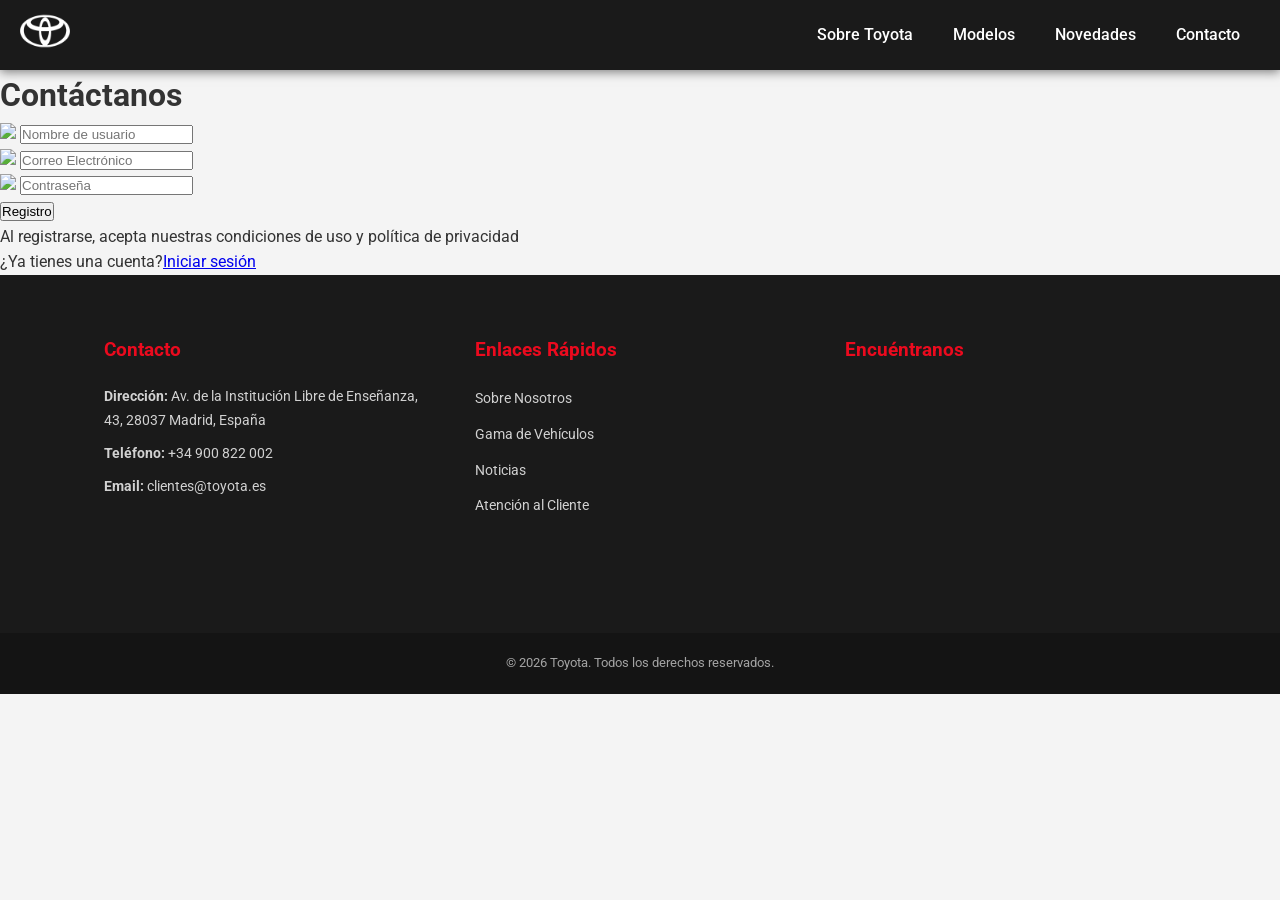
==== contacto.html @ 6515fb81 "Inicio formulario y home" ====
<!DOCTYPE html>
<html lang="es">

<head>
    <meta charset="UTF-8">
    <meta name="viewport" content="width=device-width, initial-scale=1.0">
    <link rel="shortcut icon" href="img/favicon.svg" type="image/x-icon">
    <link rel="stylesheet" href="style.css">
    <title>Toyota - Siempre Mejor</title>
</head>

<body>
    <header class="main-header">
        <div class="logo">
            <a href="index.html">
                <img src="img/toyota.png" alt="Toyota Logo">
            </a>
        </div>

        <nav class="lateral">
            <a class="menu" href="sobre-toyota.html">Sobre Toyota</a>
            <a class="menu" href="modelos.html">Modelos</a>
            <a class="menu" href="novedades.html">Novedades</a>
            <a class="menu" href="contacto.html">Contacto</a>
        </nav>
    </header>

     <form class="formulario">
        <h1>Contáctanos</h1>
        <div class="contenedor">
            <div class="input-contenedor">
                <img class="icon" src="icons/user.png">
                <input type="text" placeholder="Nombre de usuario">
            </div>
            <div class="input-contenedor">
                <img class="icon" src="icons/mail.png">
                <input type="text" placeholder="Correo Electrónico">
            </div>
            <div class="input-contenedor">
                <img class="icon" src="icons/pssword.png">
                <input type="password" placeholder="Contraseña">
            </div>
            <input type="submit" value="Registro" class="button">
            <p>Al registrarse, acepta nuestras condiciones de uso y política de privacidad</p>
            <p>¿Ya tienes una cuenta?<a class="link" href="login.html">Iniciar sesión</a></p>
        </div>
    </form>


     <!-- Footer Section -->
    <footer class="main-footer">
        <div class="footer-container">
            <div class="footer-contact">
                <h3>Contacto</h3>
                <p><strong>Dirección:</strong> Av. de la Institución Libre de Enseñanza, 43, 28037 Madrid, España</p>
                <p><strong>Teléfono:</strong> +34 900 822 002</p>
                <p><strong>Email:</strong> clientes@toyota.es</p>
            </div>
            <div class="footer-links">
                <h3>Enlaces Rápidos</h3>
                <ul>
                    <li><a href="sobre-toyota.html">Sobre Nosotros</a></li>
                    <li><a href="modelos.html">Gama de Vehículos</a></li>
                    <li><a href="novedades.html">Noticias</a></li>
                    <li><a href="contacto.html">Atención al Cliente</a></li>
                </ul>
            </div>
            <div class="footer-map">
                <h3>Encuéntranos</h3>
                <!-- Generic Google Maps iframe for demonstration -->
                <iframe
                    src="https://www.google.com/maps/embed?pb=!1m18!1m12!1m3!1d3036.568478411603!2d-3.6335193241512415!3d40.43615297143714!2m3!1f0!2f0!3f0!3m2!1i1024!2i768!4f13.1!3m3!1m2!1s0xd422f0ae2763e15%3A0x6d8f28c5a61d1e43!2sToyota%20Espa%C3%B1a!5e0!3m2!1ses!2ses!4v1714820000000!5m2!1ses!2ses"
                    width="100%" height="200" style="border:0;" allowfullscreen="" loading="lazy"
                    referrerpolicy="no-referrer-when-downgrade"></iframe>
            </div>
        </div>
        <div class="footer-bottom">
            <p>&copy; 2026 Toyota. Todos los derechos reservados.</p>
        </div>
    </footer>

</body>
---- style.css ----
:root {
    --toyota-red: #EB0A1E;
    --dark-bg: #1a1a1a;
    --light-bg: #f4f4f4;
    --text-main: #333333;
    --text-light: #ffffff;
    --font-family: "Corporativa", "Inter", "Roboto", sans-serif;
}

* {
    margin: 0px;
    padding: 0px;
    box-sizing: border-box;
}

@font-face {
    font-family: "Corporativa";
    src: url(font/Roboto-VariableFont_wdth\,wght.ttf);
}

body {
    font-family: var(--font-family);
    color: var(--text-main);
    background-color: var(--light-bg);
    line-height: 1.6;
}

/* Header & Nav */
.main-header {
    width: 100%;
    height: 70px;
    background-color: var(--dark-bg);
    display: flex;
    justify-content: space-between;
    align-items: center;
    position: sticky;
    top: 0;
    z-index: 1000;
    box-shadow: 0 2px 10px rgba(0, 0, 0, 0.5);
}

.logo {
    display: flex;
    align-items: center;
    height: 100%;
    padding: 0 20px;
}

.logo img {
    height: 50px;
    width: auto;
    transition: transform 0.3s ease;
}

.logo img:hover {
    transform: scale(1.05);
}

.lateral {
    display: flex;
    height: 100%;
    align-items: center;
    padding-right: 20px;
}

.menu {
    color: var(--text-light);
    text-decoration: none;
    padding: 0 20px;
    font-weight: 500;
    font-size: 16px;
    transition: color 0.3s ease;
}

.menu:hover {
    color: var(--toyota-red);
}

/* Hero Section */
.hero {
    display: flex;
    align-items: center;
    justify-content: space-between;
    background: #ffffff;
    color: var(--text-main);
    padding: 80px 5%;
    min-height: 60vh;
    overflow: hidden;
    width: 70%;
    /* Replicating original section layout */
}

.hero-content {
    flex: 1;
    max-width: 600px;
    z-index: 2;
}

.hero-content h1 {
    font-size: 4rem;
    margin-bottom: 20px;
    font-weight: 700;
    line-height: 1.1;
    color: var(--dark-bg);
}

.hero-content p {
    font-size: 1.2rem;
    margin-bottom: 40px;
    color: var(--text-main);
}

.btn-primary {
    display: inline-block;
    background-color: var(--toyota-red);
    color: var(--text-light);
    padding: 15px 30px;
    text-decoration: none;
    font-weight: 600;
    border-radius: 4px;
    transition: background-color 0.3s ease, transform 0.2s ease;
}

.btn-primary:hover {
    background-color: #cc0000;
    transform: translateY(-2px);
}

.aside {
    width: 30%;
    height: 80%;
    top: 45.3%;
    left: 55%;
    position: absolute;
    transform: translate(50%, -50%);
    background: linear-gradient(to right, rgba(255, 255, 255, 0.3) 0.5%, transparent 30%), url(img/fondoaside.jpeg);
    background-attachment: fixed;
    background-position: center;
    background-size: 100%;
    box-shadow: 10px 50px black inset;
}

.carretera,
.coche {
    position: relative;
    float: right;
    width: 100%;
    height: 600px;
    background-repeat: no-repeat;
    background-attachment: fixed;
}

.coche img {
    z-index: 50px;
    width: 550px;
    position: absolute;
    left: -290px;
    top: 115px;
    transform: rotateY(20deg) rotateX(5deg) rotateZ(-3deg);
}

.carretera img {
    z-index: 50px;
    width: 550px;
    position: absolute;
    left: -110px;
    top: 100px;
}

/* Corporate Info Section */
.corporate-info {
    padding: 80px 5%;
    background-color: #ffffff;
}

.container {
    max-width: 1200px;
    /* margin: 0 auto; */
    margin-right: 50px;
}

.corporate-info h2 {
    text-align: center;
    font-size: 2.5rem;
    margin-bottom: 50px;
    color: var(--dark-bg);
}

.info-grid {
    display: grid;
    grid-template-columns: repeat(auto-fit, minmax(300px, 1fr));
    gap: 30px;
}

.info-card {
    background-color: var(--light-bg);
    padding: 40px 30px;
    border-radius: 8px;
    text-align: center;
    box-shadow: 0 4px 6px rgba(0, 0, 0, 0.05);
    transition: transform 0.3s ease, box-shadow 0.3s ease;
    border-top: 4px solid transparent;
}

.info-card:hover {
    transform: translateY(-10px);
    box-shadow: 0 10px 20px rgba(0, 0, 0, 0.1);
    border-top-color: var(--toyota-red);
}

.info-card h3 {
    font-size: 1.5rem;
    margin-bottom: 15px;
    color: var(--toyota-red);
}

/* Footer */
.main-footer {
    background-color: var(--dark-bg);
    color: var(--text-light);
    padding-top: 60px;
}

.footer-container {
    max-width: 1200px;
    margin: 0 auto;
    padding: 0 5%;
    display: grid;
    grid-template-columns: repeat(auto-fit, minmax(250px, 1fr));
    gap: 40px;
    margin-bottom: 40px;
}

.footer-container h3 {
    color: var(--toyota-red);
    margin-bottom: 20px;
    font-size: 1.2rem;
}

.footer-contact p {
    margin-bottom: 10px;
    font-size: 0.9rem;
    opacity: 0.8;
}

.footer-links ul {
    list-style: none;
}

.footer-links li {
    margin-bottom: 10px;
}

.footer-links a {
    color: var(--text-light);
    text-decoration: none;
    opacity: 0.8;
    transition: opacity 0.3s ease, color 0.3s ease;
    font-size: 0.9rem;
}

.footer-links a:hover {
    opacity: 1;
    color: var(--toyota-red);
}

.footer-map iframe {
    border-radius: 4px;
}

.footer-bottom {
    background-color: #111111;
    text-align: center;
    padding: 20px;
    font-size: 0.8rem;
    opacity: 0.6;
}

/* Responsive adjustments */
@media (max-width: 768px) {
    .hero {
        flex-direction: column;
        text-align: center;
        padding-top: 40px;
    }

    .hero-content h1 {
        font-size: 2.5rem;
    }

    .hero-image {
        margin-top: 40px;
    }

    .main-header {
        flex-direction: column;
        height: auto;
        padding: 10px 0;
    }

    .lateral {
        margin-top: 10px;
        flex-wrap: wrap;
        justify-content: center;
        padding-right: 0;
    }

    .menu {
        padding: 10px;
    }
}
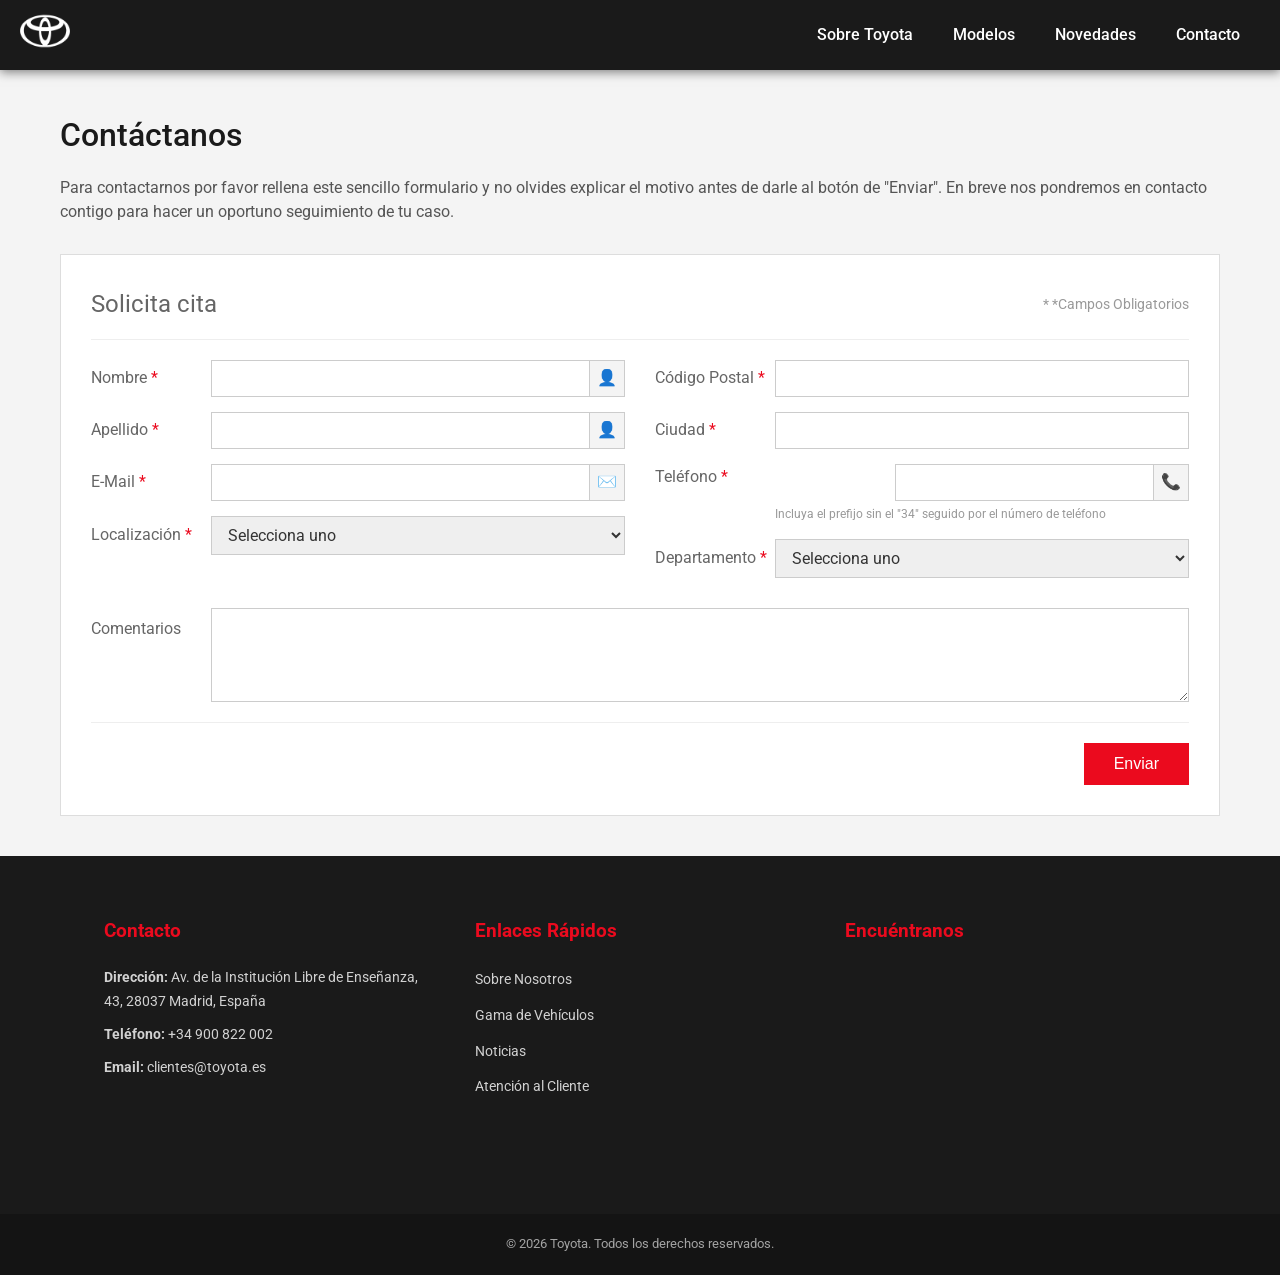
==== commit 36361593: "CSS pendiente a refactor" ====
--- a/contacto.html
+++ b/contacto.html
@@ -25,29 +25,101 @@
         </nav>
     </header>
 
-     <form class="formulario">
-        <h1>Contáctanos</h1>
-        <div class="contenedor">
-            <div class="input-contenedor">
-                <img class="icon" src="icons/user.png">
-                <input type="text" placeholder="Nombre de usuario">
+    <div class="contact-page-wrapper">
+        <div class="contact-page-header">
+            <h1>Contáctanos</h1>
+            <p>Para contactarnos por favor rellena este sencillo formulario y no olvides explicar el motivo antes de
+                darle al botón de "Enviar". En breve nos pondremos en contacto contigo para hacer un oportuno
+                seguimiento de tu caso.</p>
+        </div>
+
+        <form class="contact-form-box">
+            <div class="form-box-header">
+                <h2>Solicita cita</h2>
+                <span class="required-text">* *Campos Obligatorios</span>
             </div>
-            <div class="input-contenedor">
-                <img class="icon" src="icons/mail.png">
-                <input type="text" placeholder="Correo Electrónico">
+
+            <div class="form-box-body">
+                <div class="form-column">
+                    <div class="form-group-row">
+                        <label>Nombre <span>*</span></label>
+                        <div class="input-wrapper">
+                            <input type="text" required>
+                            <span class="input-icon">👤</span>
+                        </div>
+                    </div>
+                    <div class="form-group-row">
+                        <label>Apellido <span>*</span></label>
+                        <div class="input-wrapper">
+                            <input type="text" required>
+                            <span class="input-icon">👤</span>
+                        </div>
+                    </div>
+                    <div class="form-group-row">
+                        <label>E-Mail <span>*</span></label>
+                        <div class="input-wrapper">
+                            <input type="email" required>
+                            <span class="input-icon">✉️</span>
+                        </div>
+                    </div>
+                    <div class="form-group-row">
+                        <label>Localización <span>*</span></label>
+                        <div class="input-wrapper">
+                            <select required>
+                                <option value="" disabled selected>Selecciona uno</option>
+                            </select>
+                        </div>
+                    </div>
+                </div>
+
+                <div class="form-column">
+                    <div class="form-group-row">
+                        <label>Código Postal <span>*</span></label>
+                        <div class="input-wrapper">
+                            <input type="text" required>
+                        </div>
+                    </div>
+                    <div class="form-group-row">
+                        <label>Ciudad <span>*</span></label>
+                        <div class="input-wrapper">
+                            <input type="text" required>
+                        </div>
+                    </div>
+                    <div class="form-group-row phone-row">
+                        <label>Teléfono <span>*</span></label>
+                        <div class="input-wrapper">
+                            <input type="tel" required>
+                            <span class="input-icon">📞</span>
+                        </div>
+                        <small class="phone-hint">Incluya el prefijo sin el "34" seguido por el número de
+                            teléfono</small>
+                    </div>
+                    <div class="form-group-row">
+                        <label>Departamento <span>*</span></label>
+                        <div class="input-wrapper">
+                            <select required>
+                                <option value="" disabled selected>Selecciona uno</option>
+                            </select>
+                        </div>
+                    </div>
+                </div>
+
+                <div class="form-group-row full-width-row">
+                    <label>Comentarios</label>
+                    <div class="input-wrapper">
+                        <textarea rows="4"></textarea>
+                    </div>
+                </div>
             </div>
-            <div class="input-contenedor">
-                <img class="icon" src="icons/pssword.png">
-                <input type="password" placeholder="Contraseña">
+
+            <div class="form-box-footer">
+                <button type="submit" class="btn-submit">Enviar</button>
             </div>
-            <input type="submit" value="Registro" class="button">
-            <p>Al registrarse, acepta nuestras condiciones de uso y política de privacidad</p>
-            <p>¿Ya tienes una cuenta?<a class="link" href="login.html">Iniciar sesión</a></p>
-        </div>
-    </form>
+        </form>
+    </div>
 
 
-     <!-- Footer Section -->
+    <!-- Footer Section -->
     <footer class="main-footer">
         <div class="footer-container">
             <div class="footer-contact">
--- a/style.css
+++ b/style.css
@@ -137,7 +137,6 @@
     background-attachment: fixed;
     background-position: center;
     background-size: 100%;
-    box-shadow: 10px 50px black inset;
 }
 
 .carretera,
@@ -308,4 +307,207 @@
     .menu {
         padding: 10px;
     }
+}
+
+/* Contact Page Form */
+.contact-page-wrapper {
+    max-width: 1200px;
+    margin: 40px auto;
+    padding: 0 20px;
+}
+
+.contact-page-header {
+    margin-bottom: 30px;
+}
+
+.contact-page-header h1 {
+    font-size: 2rem;
+    color: var(--dark-bg);
+    margin-bottom: 15px;
+    font-weight: 500;
+}
+
+.contact-page-header p {
+    color: #555;
+    font-size: 1rem;
+    line-height: 1.5;
+}
+
+.contact-form-box {
+    background: #fff;
+    border: 1px solid #ddd;
+    padding: 30px;
+}
+
+.form-box-header {
+    display: flex;
+    justify-content: space-between;
+    align-items: center;
+    border-bottom: 1px solid #eee;
+    padding-bottom: 15px;
+    margin-bottom: 20px;
+}
+
+.form-box-header h2 {
+    font-size: 1.5rem;
+    font-weight: 400;
+    color: #666;
+}
+
+.required-text {
+    color: #999;
+    font-size: 0.9rem;
+}
+
+.form-box-body {
+    display: flex;
+    flex-wrap: wrap;
+    gap: 30px;
+    margin-bottom: 20px;
+}
+
+.form-column {
+    flex: 1;
+    min-width: 300px;
+    display: flex;
+    flex-direction: column;
+    gap: 15px;
+}
+
+.form-group-row {
+    display: flex;
+    align-items: center;
+}
+
+.form-group-row label {
+    flex: 0 0 120px;
+    font-size: 1rem;
+    color: #666;
+}
+
+.form-group-row label span {
+    color: var(--toyota-red);
+}
+
+.input-wrapper {
+    flex: 1;
+    position: relative;
+    display: flex;
+    align-items: center;
+}
+
+.input-wrapper input,
+.input-wrapper select,
+.input-wrapper textarea {
+    width: 100%;
+    padding: 8px 12px;
+    border: 1px solid #ccc;
+    outline: none;
+    font-size: 1rem;
+    font-family: inherit;
+    color: #333;
+    transition: border-color 0.3s;
+}
+
+.input-wrapper input:focus,
+.input-wrapper select:focus,
+.input-wrapper textarea:focus {
+    border-color: var(--toyota-red);
+}
+
+.input-icon {
+    position: absolute;
+    right: 1px;
+    top: 1px;
+    bottom: 1px;
+    width: 35px;
+    background: #f4f4f4;
+    border-left: 1px solid #ccc;
+    display: flex;
+    align-items: center;
+    justify-content: center;
+    color: #888;
+}
+
+.input-wrapper input[type="text"],
+.input-wrapper input[type="email"],
+.input-wrapper input[type="tel"] {
+    padding-right: 40px; /* Make room for icon if it exists */
+}
+
+/* Remove padding if no icon (CSS trick: we added icon explicitly, so no general rule needed, but for simplicity we rely on the specific classes where we added icons) */
+.form-column:nth-child(2) .form-group-row:not(.phone-row) .input-wrapper input {
+    padding-right: 12px; /* overwrite for the ones without icons */
+}
+
+.phone-row {
+    flex-direction: column;
+    align-items: flex-start;
+}
+
+.phone-row .input-wrapper {
+    width: 100%;
+}
+
+.phone-row label {
+    margin-bottom: 5px;
+}
+
+.phone-row .input-wrapper {
+    display: flex;
+    margin-left: 120px;
+    width: calc(100% - 120px);
+}
+
+/* Special fix to align label properly on the left and input on the right for phone */
+.phone-row {
+    flex-direction: row;
+    flex-wrap: wrap;
+}
+.phone-hint {
+    margin-left: 120px;
+    width: calc(100% - 120px);
+    font-size: 0.75rem;
+    color: #999;
+    margin-top: 4px;
+}
+
+.full-width-row {
+    width: 100%;
+    align-items: flex-start;
+}
+
+.full-width-row label {
+    margin-top: 8px;
+}
+
+.full-width-row .input-wrapper {
+    width: 100%;
+}
+
+.full-width-row textarea {
+    resize: vertical;
+    min-height: 80px;
+}
+
+.form-box-footer {
+    display: flex;
+    justify-content: flex-end;
+    margin-top: 20px;
+    padding-top: 20px;
+    border-top: 1px solid #eee;
+}
+
+.btn-submit {
+    background-color: var(--toyota-red);
+    color: #fff;
+    border: none;
+    padding: 12px 30px;
+    font-size: 1rem;
+    cursor: pointer;
+    transition: background-color 0.3s;
+}
+
+.btn-submit:hover {
+    background-color: #cc0000;
 }
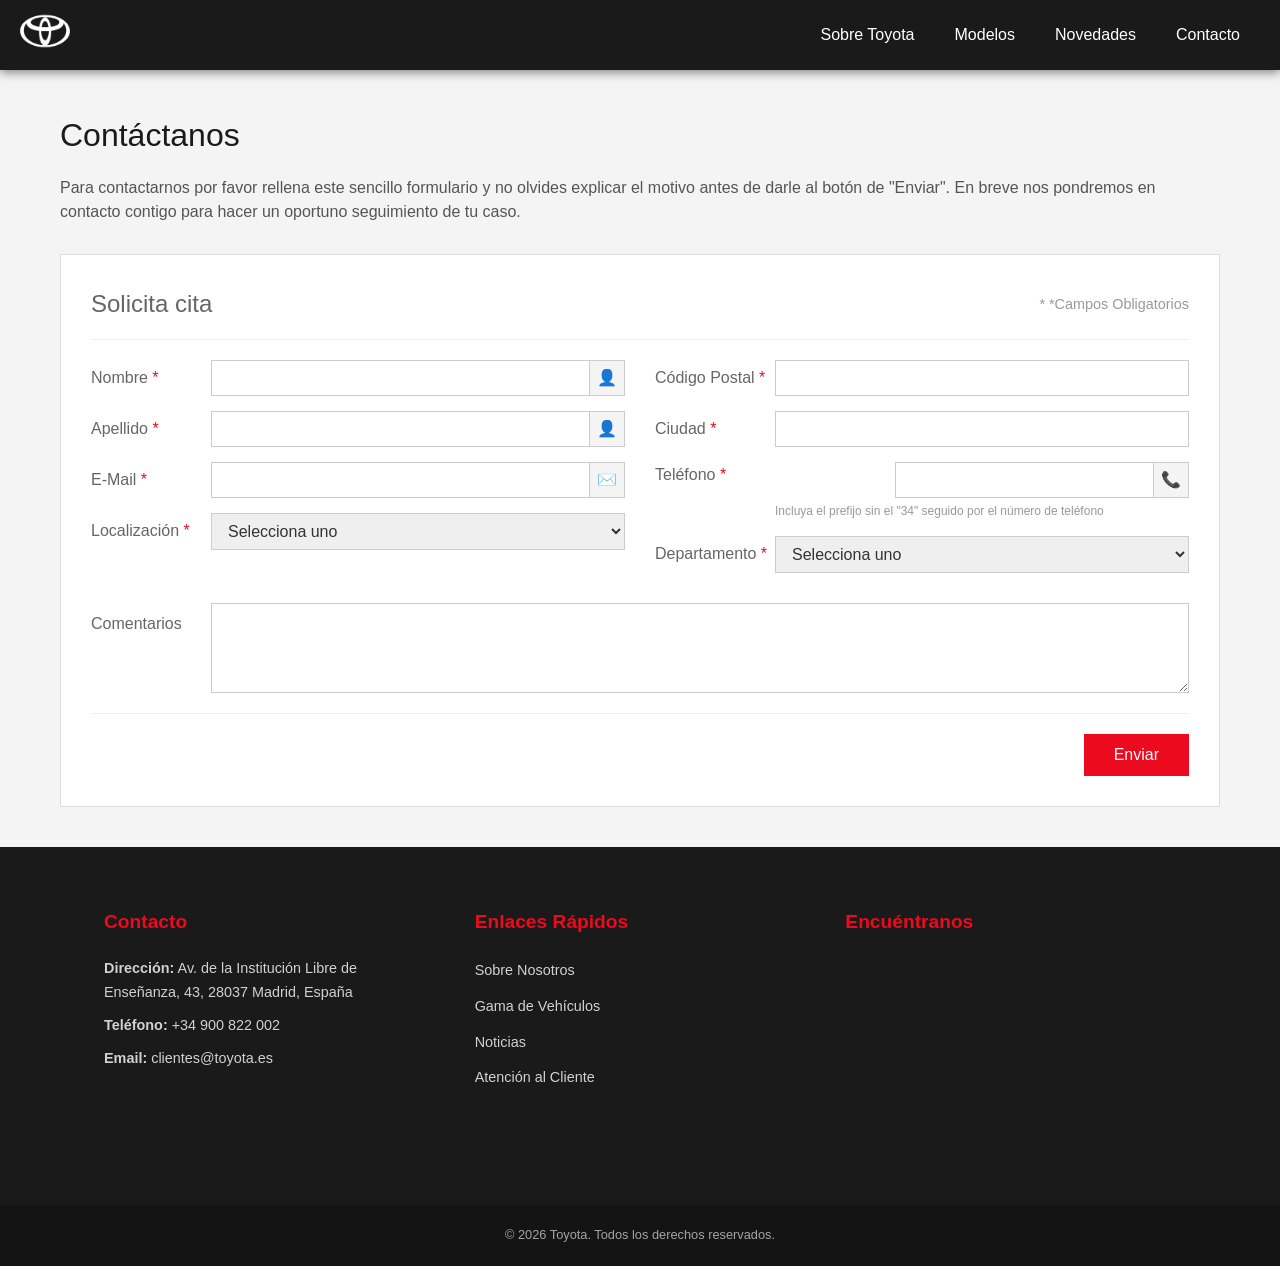
==== commit c9c81abd: "pendiente a cambios" ====
--- a/contacto.html
+++ b/contacto.html
@@ -5,7 +5,7 @@
     <meta charset="UTF-8">
     <meta name="viewport" content="width=device-width, initial-scale=1.0">
     <link rel="shortcut icon" href="img/favicon.svg" type="image/x-icon">
-    <link rel="stylesheet" href="style.css">
+    <link rel="stylesheet" href="estilos/formulario_style.css">
     <title>Toyota - Siempre Mejor</title>
 </head>
 
@@ -18,53 +18,53 @@
         </div>
 
         <nav class="lateral">
-            <a class="menu" href="sobre-toyota.html">Sobre Toyota</a>
+            <a class="menu" href="toyota.html">Sobre Toyota</a>
             <a class="menu" href="modelos.html">Modelos</a>
             <a class="menu" href="novedades.html">Novedades</a>
             <a class="menu" href="contacto.html">Contacto</a>
         </nav>
     </header>
 
-    <div class="contact-page-wrapper">
-        <div class="contact-page-header">
+    <div class="envoltura-pagina-contacto">
+        <div class="header-pagina-contacto">
             <h1>Contáctanos</h1>
             <p>Para contactarnos por favor rellena este sencillo formulario y no olvides explicar el motivo antes de
                 darle al botón de "Enviar". En breve nos pondremos en contacto contigo para hacer un oportuno
                 seguimiento de tu caso.</p>
         </div>
 
-        <form class="contact-form-box">
-            <div class="form-box-header">
+        <form class="caja-formulario-contacto">
+            <div class="header-caja-formulario">
                 <h2>Solicita cita</h2>
-                <span class="required-text">* *Campos Obligatorios</span>
+                <span class="texto-requerido">* *Campos Obligatorios</span>
             </div>
 
-            <div class="form-box-body">
-                <div class="form-column">
-                    <div class="form-group-row">
+            <div class="cuerpo-caja-formulario">
+                <div class="columna-formulario">
+                    <div class="fila-grupo-formulario">
                         <label>Nombre <span>*</span></label>
-                        <div class="input-wrapper">
+                        <div class="envoltura-entrada">
                             <input type="text" required>
-                            <span class="input-icon">👤</span>
+                            <span class="icono-entrada">👤</span>
                         </div>
                     </div>
-                    <div class="form-group-row">
+                    <div class="fila-grupo-formulario">
                         <label>Apellido <span>*</span></label>
-                        <div class="input-wrapper">
+                        <div class="envoltura-entrada">
                             <input type="text" required>
-                            <span class="input-icon">👤</span>
+                            <span class="icono-entrada">👤</span>
                         </div>
                     </div>
-                    <div class="form-group-row">
+                    <div class="fila-grupo-formulario">
                         <label>E-Mail <span>*</span></label>
-                        <div class="input-wrapper">
+                        <div class="envoltura-entrada">
                             <input type="email" required>
-                            <span class="input-icon">✉️</span>
+                            <span class="icono-entrada">✉️</span>
                         </div>
                     </div>
-                    <div class="form-group-row">
+                    <div class="fila-grupo-formulario">
                         <label>Localización <span>*</span></label>
-                        <div class="input-wrapper">
+                        <div class="envoltura-entrada">
                             <select required>
                                 <option value="" disabled selected>Selecciona uno</option>
                             </select>
@@ -72,31 +72,31 @@
                     </div>
                 </div>
 
-                <div class="form-column">
-                    <div class="form-group-row">
+                <div class="columna-formulario">
+                    <div class="fila-grupo-formulario">
                         <label>Código Postal <span>*</span></label>
-                        <div class="input-wrapper">
+                        <div class="envoltura-entrada">
                             <input type="text" required>
                         </div>
                     </div>
-                    <div class="form-group-row">
+                    <div class="fila-grupo-formulario">
                         <label>Ciudad <span>*</span></label>
-                        <div class="input-wrapper">
+                        <div class="envoltura-entrada">
                             <input type="text" required>
                         </div>
                     </div>
-                    <div class="form-group-row phone-row">
+                    <div class="fila-grupo-formulario fila-telefono">
                         <label>Teléfono <span>*</span></label>
-                        <div class="input-wrapper">
+                        <div class="envoltura-entrada">
                             <input type="tel" required>
-                            <span class="input-icon">📞</span>
+                            <span class="icono-entrada">📞</span>
                         </div>
-                        <small class="phone-hint">Incluya el prefijo sin el "34" seguido por el número de
+                        <small class="pista-telefono">Incluya el prefijo sin el "34" seguido por el número de
                             teléfono</small>
                     </div>
-                    <div class="form-group-row">
+                    <div class="fila-grupo-formulario">
                         <label>Departamento <span>*</span></label>
-                        <div class="input-wrapper">
+                        <div class="envoltura-entrada">
                             <select required>
                                 <option value="" disabled selected>Selecciona uno</option>
                             </select>
@@ -104,16 +104,16 @@
                     </div>
                 </div>
 
-                <div class="form-group-row full-width-row">
+                <div class="fila-grupo-formulario fila-ancho-completo">
                     <label>Comentarios</label>
-                    <div class="input-wrapper">
+                    <div class="envoltura-entrada">
                         <textarea rows="4"></textarea>
                     </div>
                 </div>
             </div>
 
-            <div class="form-box-footer">
-                <button type="submit" class="btn-submit">Enviar</button>
+            <div class="footer-caja-formulario">
+                <button type="submit" class="btn-enviar">Enviar</button>
             </div>
         </form>
     </div>
@@ -121,7 +121,7 @@
 
     <!-- Footer Section -->
     <footer class="main-footer">
-        <div class="footer-container">
+        <div class="footer-contenedor">
             <div class="footer-contact">
                 <h3>Contacto</h3>
                 <p><strong>Dirección:</strong> Av. de la Institución Libre de Enseñanza, 43, 28037 Madrid, España</p>
@@ -131,7 +131,7 @@
             <div class="footer-links">
                 <h3>Enlaces Rápidos</h3>
                 <ul>
-                    <li><a href="sobre-toyota.html">Sobre Nosotros</a></li>
+                    <li><a href="toyota.html">Sobre Nosotros</a></li>
                     <li><a href="modelos.html">Gama de Vehículos</a></li>
                     <li><a href="novedades.html">Noticias</a></li>
                     <li><a href="contacto.html">Atención al Cliente</a></li>
--- a/estilos/formulario_style.css
+++ b/estilos/formulario_style.css
@@ -0,0 +1,333 @@
+* {
+    margin: 0px;
+    padding: 0px;
+    box-sizing: border-box;
+}
+
+@font-face {
+    font-family: "Corporativa";
+    src: url(font/Roboto-VariableFont_wdth\,wght.ttf);
+}
+
+body {
+    font-family: "Corporativa", "Inter", "Roboto", sans-serif;
+    color: #333333;
+    background-color: #f4f4f4;
+    line-height: 1.6;
+}
+
+/* Header & Nav */
+.main-header {
+    width: 100%;
+    height: 70px;
+    background-color: #1a1a1a;
+    display: flex;
+    justify-content: space-between;
+    align-items: center;
+    position: sticky;
+    top: 0;
+    z-index: 1000;
+    box-shadow: 0 2px 10px rgba(0, 0, 0, 0.5);
+}
+
+.logo {
+    display: flex;
+    align-items: center;
+    height: 100%;
+    padding: 0 20px;
+}
+
+.logo img {
+    height: 50px;
+    width: auto;
+    transition: transform 0.3s ease;
+}
+
+.logo img:hover {
+    transform: scale(1.05);
+}
+
+.lateral {
+    display: flex;
+    height: 100%;
+    align-items: center;
+    padding-right: 20px;
+}
+
+.menu {
+    color: #ffffff;
+    text-decoration: none;
+    padding: 0 20px;
+    font-weight: 500;
+    font-size: 16px;
+    transition: color 0.3s ease;
+}
+
+.menu:hover {
+    color: #EB0A1E;
+}
+
+/* Formulario Página de Contacto */
+.envoltura-pagina-contacto {
+    max-width: 1200px;
+    margin: 40px auto;
+    padding: 0 20px;
+}
+
+.header-pagina-contacto {
+    margin-bottom: 30px;
+}
+
+.header-pagina-contacto h1 {
+    font-size: 2rem;
+    color: #1a1a1a;
+    margin-bottom: 15px;
+    font-weight: 500;
+}
+
+.header-pagina-contacto p {
+    color: #555;
+    font-size: 1rem;
+    line-height: 1.5;
+}
+
+.caja-formulario-contacto {
+    background: #fff;
+    border: 1px solid #ddd;
+    padding: 30px;
+}
+
+.header-caja-formulario {
+    display: flex;
+    justify-content: space-between;
+    align-items: center;
+    border-bottom: 1px solid #eee;
+    padding-bottom: 15px;
+    margin-bottom: 20px;
+}
+
+.header-caja-formulario h2 {
+    font-size: 1.5rem;
+    font-weight: 400;
+    color: #666;
+}
+
+.texto-requerido {
+    color: #999;
+    font-size: 0.9rem;
+}
+
+.cuerpo-caja-formulario {
+    display: flex;
+    flex-wrap: wrap;
+    gap: 30px;
+    margin-bottom: 20px;
+}
+
+.columna-formulario {
+    flex: 1;
+    min-width: 300px;
+    display: flex;
+    flex-direction: column;
+    gap: 15px;
+}
+
+.fila-grupo-formulario {
+    display: flex;
+    align-items: center;
+}
+
+.fila-grupo-formulario label {
+    flex: 0 0 120px;
+    font-size: 1rem;
+    color: #666;
+}
+
+.fila-grupo-formulario label span {
+    color: #EB0A1E;
+}
+
+.envoltura-entrada {
+    flex: 1;
+    position: relative;
+    display: flex;
+    align-items: center;
+}
+
+.envoltura-entrada input,
+.envoltura-entrada select,
+.envoltura-entrada textarea {
+    width: 100%;
+    padding: 8px 12px;
+    border: 1px solid #ccc;
+    outline: none;
+    font-size: 1rem;
+    font-family: inherit;
+    color: #333;
+    transition: border-color 0.3s;
+}
+
+.envoltura-entrada input:focus,
+.envoltura-entrada select:focus,
+.envoltura-entrada textarea:focus {
+    border-color: #EB0A1E;
+}
+
+.icono-entrada {
+    position: absolute;
+    right: 1px;
+    top: 1px;
+    bottom: 1px;
+    width: 35px;
+    background: #f4f4f4;
+    border-left: 1px solid #ccc;
+    display: flex;
+    align-items: center;
+    justify-content: center;
+    color: #888;
+}
+
+.envoltura-entrada input[type="text"],
+.envoltura-entrada input[type="email"],
+.envoltura-entrada input[type="tel"] {
+    padding-right: 40px; /* Make room for icon if it exists */
+}
+
+/* Remove padding if no icon (CSS trick: we added icon explicitly, so no general rule needed, but for simplicity we rely on the specific classes where we added icons) */
+.columna-formulario:nth-child(2) .fila-grupo-formulario:not(.fila-telefono) .envoltura-entrada input {
+    padding-right: 12px; /* overwrite for the ones without icons */
+}
+
+.fila-telefono {
+    flex-direction: column;
+    align-items: flex-start;
+}
+
+.fila-telefono .envoltura-entrada {
+    width: 100%;
+}
+
+.fila-telefono label {
+    margin-bottom: 5px;
+}
+
+.fila-telefono .envoltura-entrada {
+    display: flex;
+    margin-left: 120px;
+    width: calc(100% - 120px);
+}
+
+/* Special fix to align label properly on the left and input on the right for phone */
+.fila-telefono {
+    flex-direction: row;
+    flex-wrap: wrap;
+}
+.pista-telefono {
+    margin-left: 120px;
+    width: calc(100% - 120px);
+    font-size: 0.75rem;
+    color: #999;
+    margin-top: 4px;
+}
+
+.fila-ancho-completo {
+    width: 100%;
+    align-items: flex-start;
+}
+
+.fila-ancho-completo label {
+    margin-top: 8px;
+}
+
+.fila-ancho-completo .envoltura-entrada {
+    width: 100%;
+}
+
+.fila-ancho-completo textarea {
+    resize: vertical;
+    min-height: 80px;
+}
+
+.footer-caja-formulario {
+    display: flex;
+    justify-content: flex-end;
+    margin-top: 20px;
+    padding-top: 20px;
+    border-top: 1px solid #eee;
+}
+
+.btn-enviar {
+    background-color: #EB0A1E;
+    color: #fff;
+    border: none;
+    padding: 12px 30px;
+    font-size: 1rem;
+    cursor: pointer;
+    transition: background-color 0.3s;
+}
+
+.btn-enviar:hover {
+    background-color: #cc0000;
+}
+
+/* Footer */
+.main-footer {
+    background-color: #1a1a1a;
+    color: #ffffff;
+    padding-top: 60px;
+}
+
+.footer-contenedor {
+    max-width: 1200px;
+    margin: 0 auto;
+    padding: 0 5%;
+    display: grid;
+    grid-template-columns: repeat(auto-fit, minmax(250px, 1fr));
+    gap: 40px;
+    margin-bottom: 40px;
+}
+
+.footer-contenedor h3 {
+    color: #EB0A1E;
+    margin-bottom: 20px;
+    font-size: 1.2rem;
+}
+
+.footer-contact p {
+    margin-bottom: 10px;
+    font-size: 0.9rem;
+    opacity: 0.8;
+}
+
+.footer-links ul {
+    list-style: none;
+}
+
+.footer-links li {
+    margin-bottom: 10px;
+}
+
+.footer-links a {
+    color: #ffffff;
+    text-decoration: none;
+    opacity: 0.8;
+    transition: opacity 0.3s ease, color 0.3s ease;
+    font-size: 0.9rem;
+}
+
+.footer-links a:hover {
+    opacity: 1;
+    color: #EB0A1E;
+}
+
+.footer-map iframe {
+    border-radius: 4px;
+}
+
+.footer-bottom {
+    background-color: #111111;
+    text-align: center;
+    padding: 20px;
+    font-size: 0.8rem;
+    opacity: 0.6;
+}
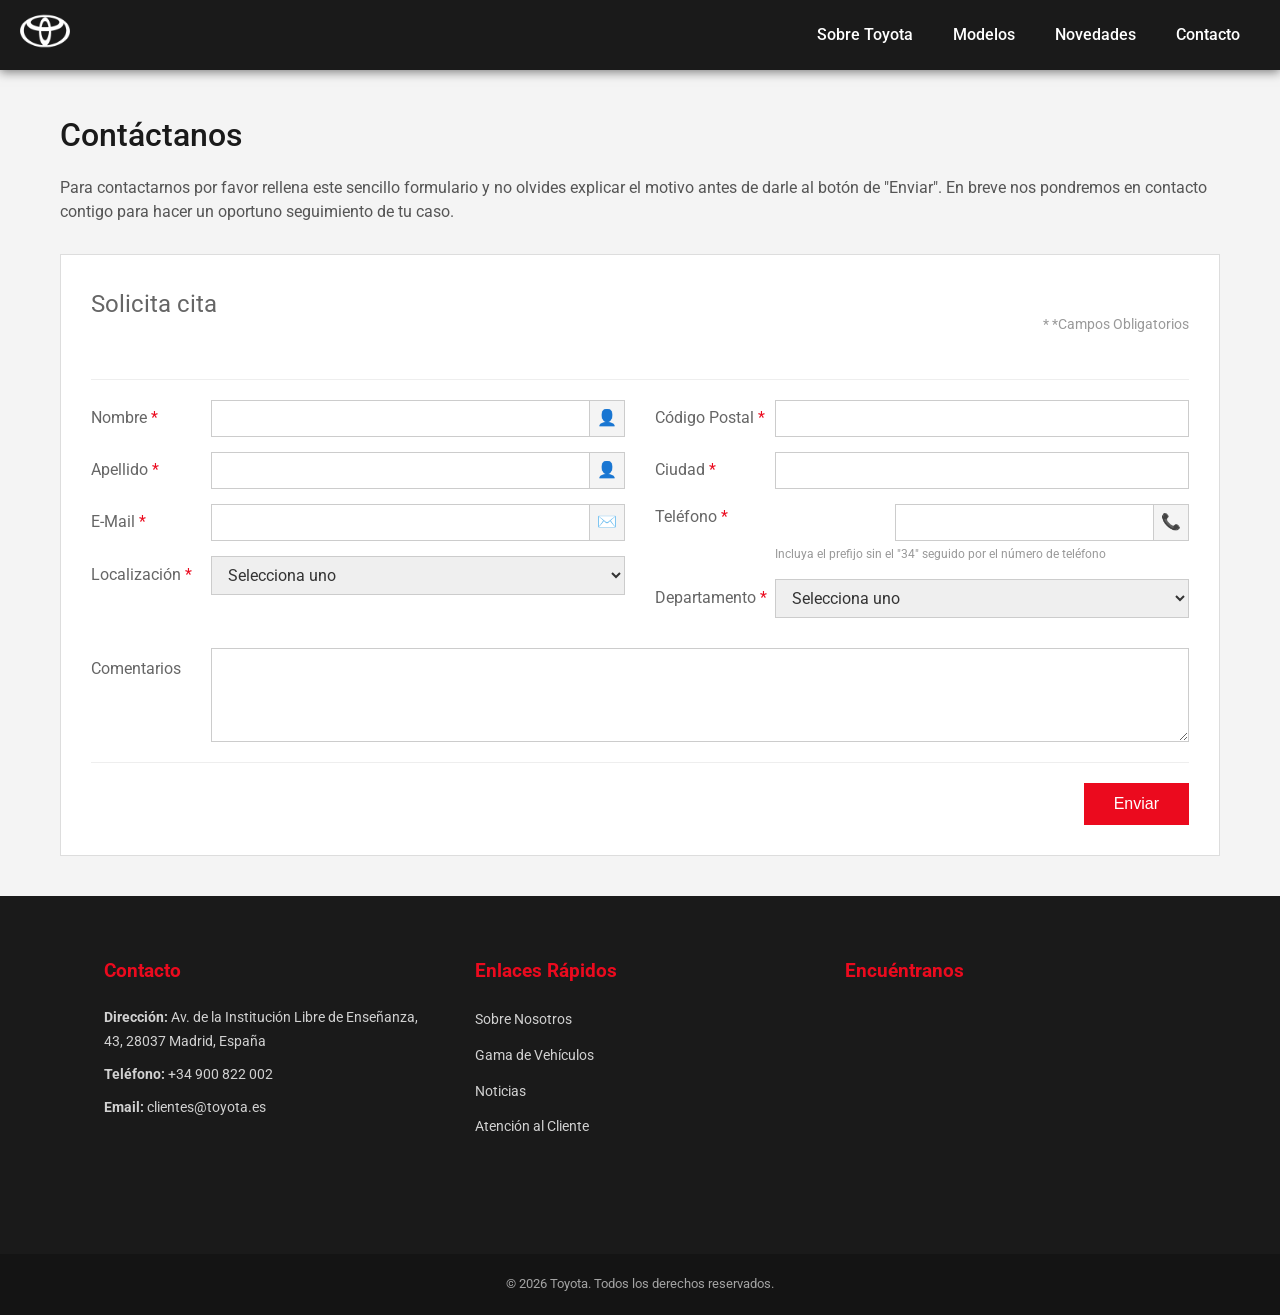
==== commit 448c9f24: "deploy de prueba" ====
--- a/contacto.html
+++ b/contacto.html
@@ -5,6 +5,7 @@
     <meta charset="UTF-8">
     <meta name="viewport" content="width=device-width, initial-scale=1.0">
     <link rel="shortcut icon" href="img/favicon.svg" type="image/x-icon">
+    <link rel="stylesheet" href="style.css">
     <link rel="stylesheet" href="estilos/formulario_style.css">
     <title>Toyota - Siempre Mejor</title>
 </head>
@@ -18,10 +19,34 @@
         </div>
 
         <nav class="lateral">
-            <a class="menu" href="toyota.html">Sobre Toyota</a>
-            <a class="menu" href="modelos.html">Modelos</a>
-            <a class="menu" href="novedades.html">Novedades</a>
-            <a class="menu" href="contacto.html">Contacto</a>
+            <div class="nav-item">
+                <a class="menu" href="toyota.html">Sobre Toyota</a>
+                <div class="dropdown">
+                    <a href="#">Historia</a>
+                    <a href="#">Filosofía</a>
+                    <a href="#">Sostenibilidad</a>
+                </div>
+            </div>
+            <div class="nav-item">
+                <a class="menu" href="modelos.html">Modelos</a>
+                <div class="dropdown">
+                    <a href="#">Híbridos</a>
+                    <a href="#">SUVs</a>
+                    <a href="#">Camionetas</a>
+                    <a href="#">Sedanes</a>
+                </div>
+            </div>
+            <div class="nav-item">
+                <a class="menu" href="novedades.html">Novedades</a>
+                <div class="dropdown">
+                    <a href="#">Noticias</a>
+                    <a href="#">Eventos</a>
+                    <a href="#">Promociones</a>
+                </div>
+            </div>
+            <div class="nav-item">
+                <a class="menu" href="contacto.html">Contacto</a>
+            </div>
         </nav>
     </header>
 
--- a/style.css
+++ b/style.css
@@ -0,0 +1,681 @@
+* {
+    margin: 0px;
+    padding: 0px;
+    box-sizing: border-box;
+}
+
+@font-face {
+    font-family: "Corporativa";
+    src: url(font/Roboto-VariableFont_wdth\,wght.ttf);
+}
+
+body {
+    font-family: "Corporativa", "Inter", "Roboto", sans-serif;
+    color: #333333;
+    background-color: #ffffff;
+    line-height: 1.6;
+}
+
+/* Header & Nav */
+.main-header {
+    width: 100%;
+    height: 70px;
+    background-color: #1a1a1a;
+    display: flex;
+    justify-content: space-between;
+    align-items: center;
+    position: sticky;
+    top: 0;
+    z-index: 1000;
+    box-shadow: 0 2px 10px rgba(0, 0, 0, 0.5);
+}
+
+.logo {
+    display: flex;
+    align-items: center;
+    height: 100%;
+    padding: 0 20px;
+}
+
+.logo img {
+    height: 50px;
+    width: auto;
+    transition: transform 0.3s ease;
+}
+
+.logo img:hover {
+    transform: scale(1.05);
+}
+
+.lateral {
+    display: flex;
+    height: 100%;
+    align-items: center;
+    padding-right: 40px;
+}
+
+.nav-item {
+    position: relative;
+    height: 100%;
+    display: flex;
+    align-items: center;
+}
+
+.dropdown {
+    position: absolute;
+    top: 100%;
+    left: 20px;
+    background-color: #1a1a1a;
+    min-width: 200px;
+    box-shadow: 0 8px 16px rgba(0, 0, 0, 0.3);
+    display: flex;
+    flex-direction: column;
+    opacity: 0;
+    visibility: hidden;
+    transform: translateY(10px);
+    transition: all 0.3s ease;
+    border-top: 2px solid #EB0A1E;
+    z-index: 2000;
+}
+
+.nav-item:hover .dropdown {
+    opacity: 1;
+    visibility: visible;
+    transform: translateY(0);
+}
+
+.dropdown a {
+    color: #ffffff;
+    padding: 12px 20px;
+    text-decoration: none;
+    font-size: 14px;
+    transition: background-color 0.2s ease, padding-left 0.2s ease;
+    border-bottom: 1px solid rgba(255, 255, 255, 0.05);
+}
+
+.dropdown a:hover {
+    background-color: #2a2a2a;
+    color: #EB0A1E;
+    padding-left: 25px;
+}
+
+.menu {
+    color: #ffffff;
+    text-decoration: none;
+    padding: 0 20px;
+    font-weight: 500;
+    font-size: 16px;
+    transition: color 0.3s ease;
+}
+
+.menu:hover {
+    color: #EB0A1E;
+}
+
+/* Sección Portada */
+/* SECCIÓN HERO SPLIT */
+.hero-split {
+    display: flex;
+    height: 100vh;
+    min-height: 600px;
+    background-color: #ffffff;
+    overflow: hidden;
+}
+
+.hero-texto {
+    width: 65%;
+    display: flex;
+    flex-direction: column;
+    justify-content: center;
+    padding: 0 8%;
+    padding-bottom: 100px;
+    /* Al empujar desde abajo, el contenido sube */
+}
+
+.hero-texto h1 {
+    font-size: 5rem;
+    font-weight: 800;
+    line-height: 1;
+    color: #1a1a1a;
+    margin-bottom: 20px;
+}
+
+.hero-texto p {
+    font-size: 1.2rem;
+    color: #444;
+    margin-bottom: 40px;
+    max-width: 500px;
+}
+
+.btn-primario {
+    display: inline-block;
+    background-color: #EB0A1E;
+    color: #ffffff;
+    padding: 15px 40px;
+    text-decoration: none;
+    font-weight: 600;
+    border-radius: 4px;
+    transition: background-color 0.3s ease, transform 0.2s ease;
+    width: fit-content;
+}
+
+.btn-primario:hover {
+    background-color: #cc0000;
+    transform: translateY(-2px);
+}
+
+.hero-imagen-coche {
+    width: 35%;
+    background-color: #000;
+    position: relative;
+    display: flex;
+    align-items: center;
+    justify-content: center;
+}
+
+.coche-destacado {
+    z-index: 2;
+    width: 130%;
+    margin-left: -120%;
+    margin-top: 10%;
+    /* Bajamos el coche para que las ruedas toquen las estelas */
+    filter: drop-shadow(-15px 15px 30px rgba(0, 0, 0, 0.5));
+}
+
+.coche-destacado img {
+    width: 100%;
+    transform: perspective(2000px) rotateY(-25deg) rotateX(2deg);
+}
+
+.estelas-luz {
+    position: absolute;
+    top: 0;
+    right: 0;
+    width: 100%;
+    height: 100%;
+    background: url(img/fondoaside.jpeg) right center / cover no-repeat;
+    opacity: 1;
+    z-index: 1;
+}
+
+/* SECCIÓN OFERTAS Y BENEFICIOS */
+.ofertas-beneficios {
+    padding: 0;
+    background: linear-gradient(to right, #f9f9f9 65%, #000 65%);
+}
+
+.contenedor-dual {
+    display: flex;
+    max-width: 100%;
+    margin: 0;
+}
+
+.bloque-ofertas {
+    width: 65%;
+    padding: 80px 5% 80px 8%;
+}
+
+.bloque-beneficios {
+    width: 35%;
+    background-color: #000;
+    display: flex;
+    justify-content: center;
+    align-items: center;
+    padding: 60px 20px;
+}
+
+.beneficios-caja {
+    background-color: #ffffff;
+    padding: 40px;
+    border-radius: 12px;
+    box-shadow: 0 15px 35px rgba(0, 0, 0, 0.5);
+    width: 90%;
+    max-width: 450px;
+}
+
+h2 {
+    font-size: 2.2rem;
+    margin-bottom: 40px;
+    color: #1a1a1a;
+}
+
+h2 span {
+    color: #EB0A1E;
+}
+
+.grid-ofertas {
+    display: grid;
+    grid-template-columns: 1fr 1fr;
+    gap: 20px;
+}
+
+.tarjeta-oferta {
+    background: #ffffff;
+    border-radius: 8px;
+    overflow: hidden;
+    box-shadow: 0 5px 15px rgba(0, 0, 0, 0.05);
+    transition: transform 0.3s ease;
+}
+
+.tarjeta-oferta:hover {
+    transform: translateY(-5px);
+}
+
+.tarjeta-oferta img {
+    width: 100%;
+    height: 180px;
+    object-fit: contain;
+    padding: 20px;
+    background-color: #f4f4f4;
+}
+
+.oferta-info {
+    padding: 20px;
+}
+
+.oferta-info h3 {
+    font-size: 1.3rem;
+    margin-bottom: 5px;
+}
+
+.precio {
+    font-weight: bold;
+    font-size: 1.1rem;
+    color: #333;
+    margin-bottom: 15px;
+}
+
+.btn-oferta {
+    display: inline-block;
+    background-color: #EB0A1E;
+    color: #fff;
+    padding: 8px 20px;
+    text-decoration: none;
+    border-radius: 4px;
+    font-weight: 600;
+    font-size: 0.9rem;
+}
+
+.full-width {
+    grid-column: span 2;
+}
+
+.oferta-horizontal {
+    display: flex;
+    align-items: center;
+}
+
+.oferta-horizontal img {
+    width: 50%;
+    height: 200px;
+}
+
+.boton-centrado {
+    text-align: center;
+    margin-top: 40px;
+}
+
+.btn-rojo-claro {
+    display: inline-block;
+    padding: 12px 30px;
+    background-color: #EB0A1E;
+    color: #fff;
+    text-decoration: none;
+    font-weight: bold;
+    border-radius: 50px;
+    text-transform: uppercase;
+}
+
+/* BENEFICIOS */
+.lista-beneficios {
+    display: flex;
+    flex-direction: column;
+    gap: 30px;
+    margin-bottom: 40px;
+}
+
+.item-beneficio {
+    display: flex;
+    align-items: flex-start;
+    gap: 20px;
+}
+
+.item-beneficio .icono {
+    font-size: 1.8rem;
+    background: #fff5f5;
+    padding: 10px;
+    border-radius: 8px;
+}
+
+.item-beneficio h3 {
+    font-size: 1.1rem;
+    margin-bottom: 5px;
+}
+
+.item-beneficio p {
+    font-size: 0.9rem;
+    color: #666;
+}
+
+.btn-rojo-solido {
+    display: block;
+    width: 100%;
+    text-align: center;
+    background-color: #EB0A1E;
+    color: #fff;
+    padding: 15px;
+    text-decoration: none;
+    font-weight: bold;
+    border-radius: 4px;
+    text-transform: uppercase;
+}
+
+/* SECCIÓN FINANCIACIÓN */
+.financiacion-banner {
+    padding: 100px 5%;
+    background-color: #111111;
+    background-image: linear-gradient(rgba(0, 0, 0, 0.6), rgba(0, 0, 0, 0.6)), url('img/llaves.png');
+    background-repeat: no-repeat;
+    background-position: center;
+    background-size: cover;
+}
+
+.financiacion-contenido {
+    max-width: 1200px;
+    margin: 0 auto;
+}
+
+.calculadora-box {
+    background-color: #ffffff;
+    padding: 50px;
+    border-radius: 12px;
+    max-width: 500px;
+}
+
+.campos-calculadora {
+    display: flex;
+    flex-direction: column;
+    gap: 15px;
+    margin-bottom: 30px;
+}
+
+.campos-calculadora select {
+    padding: 12px;
+    border: 1px solid #ddd;
+    border-radius: 4px;
+    font-size: 1rem;
+}
+
+.check-list {
+    list-style: none;
+    margin-bottom: 30px;
+}
+
+.check-list li::before {
+    content: "✓";
+    color: #EB0A1E;
+    font-weight: bold;
+    margin-right: 10px;
+}
+
+.btn-calcular {
+    width: 100%;
+    background-color: #EB0A1E;
+    color: #fff;
+    border: none;
+    padding: 15px;
+    font-size: 1.1rem;
+    font-weight: bold;
+    border-radius: 4px;
+    cursor: pointer;
+}
+
+/* SECCIÓN CATEGORÍAS */
+.categorias-modelos {
+    padding: 80px 5%;
+}
+
+.titulo-seccion {
+    text-align: center;
+    font-size: 2.5rem;
+    margin-bottom: 60px;
+}
+
+.grid-categorias {
+    display: grid;
+    grid-template-columns: repeat(3, 1fr);
+    gap: 30px;
+    max-width: 1200px;
+    margin: 0 auto;
+}
+
+.tarjeta-categoria {
+    text-align: center;
+    background: #f4f4f4;
+    padding: 40px;
+    border-radius: 12px;
+}
+
+.tarjeta-categoria img {
+    width: 100%;
+    margin-bottom: 20px;
+    transition: transform 0.3s ease;
+}
+
+.tarjeta-categoria:hover img {
+    transform: scale(1.05);
+}
+
+.tarjeta-categoria h3 {
+    font-size: 1.5rem;
+    margin-bottom: 25px;
+}
+
+/* Footer */
+.main-footer {
+    background-color: #1a1a1a;
+    color: #ffffff;
+    padding-top: 60px;
+}
+
+.footer-contenedor {
+    max-width: 1200px;
+    margin: 0 auto;
+    padding: 0 5%;
+    display: grid;
+    grid-template-columns: repeat(auto-fit, minmax(250px, 1fr));
+    gap: 40px;
+    margin-bottom: 40px;
+}
+
+.footer-contenedor h3 {
+    color: #EB0A1E;
+    margin-bottom: 20px;
+    font-size: 1.2rem;
+}
+
+.footer-contact p {
+    margin-bottom: 10px;
+    font-size: 0.9rem;
+    opacity: 0.8;
+}
+
+.footer-links ul {
+    list-style: none;
+}
+
+.footer-links li {
+    margin-bottom: 10px;
+}
+
+.footer-links a {
+    color: #ffffff;
+    text-decoration: none;
+    opacity: 0.8;
+    transition: opacity 0.3s ease, color 0.3s ease;
+    font-size: 0.9rem;
+}
+
+.footer-links a:hover {
+    opacity: 1;
+    color: #EB0A1E;
+}
+
+.footer-map iframe {
+    border-radius: 4px;
+}
+
+.footer-bottom {
+    background-color: #111111;
+    text-align: center;
+    padding: 20px;
+    font-size: 0.8rem;
+    opacity: 0.6;
+}
+
+/* Banner Promocional */
+.banner-promocional {
+    background-color: #EB0A1E;
+    color: #ffffff;
+    padding: 60px 40px;
+    border-radius: 12px;
+    max-width: 1000px;
+    margin: 60px auto;
+    box-shadow: 0 15px 30px rgba(235, 10, 30, 0.3);
+}
+
+.banner-promocional h2 {
+    font-size: 2.5rem;
+    margin-bottom: 20px;
+}
+
+.banner-promocional p {
+    font-size: 1.2rem;
+    margin-bottom: 30px;
+}
+
+/* Responsive adjustments */
+@media (max-width: 1200px) {
+    .hero-texto h1 {
+        font-size: 3.5rem;
+    }
+
+    .contenedor-dual {
+        flex-direction: column;
+    }
+}
+
+@media (max-width: 768px) {
+    .hero-split {
+        flex-direction: column;
+        height: auto;
+    }
+
+    .hero-texto,
+    .hero-imagen-coche {
+        width: 100%;
+        padding: 60px 5%;
+    }
+
+    .hero-imagen-coche {
+        background-color: #000;
+        /* Fondo negro para que la imagen resalte */
+        padding: 0;
+        /* Sin padding para que la imagen sea full width */
+    }
+
+    .estelas-luz {
+        display: none;
+        /* Ocultar la carretera normal en mobile */
+    }
+
+    .coche-destacado {
+        width: 100%;
+        margin-left: 0;
+        margin-top: 0;
+    }
+
+    .coche-destacado img {
+        width: 100%;
+        height: auto;
+        display: block;
+        transform: none;
+    }
+
+    .ofertas-beneficios {
+        background: #f9f9f9;
+        /* Quitar gradiente de split */
+        padding: 40px 0;
+    }
+
+    .bloque-ofertas,
+    .bloque-beneficios {
+        width: 100%;
+        padding: 40px 5%;
+    }
+
+    .bloque-beneficios {
+        background-color: #f9f9f9;
+    }
+
+    .beneficios-caja {
+        width: 100%;
+        max-width: 100%;
+        box-shadow: none;
+        border: 1px solid #eee;
+    }
+
+    .grid-ofertas,
+    .grid-categorias {
+        grid-template-columns: 1fr;
+    }
+
+    .full-width {
+        grid-column: span 1;
+    }
+
+    .oferta-horizontal {
+        flex-direction: column;
+    }
+
+    .oferta-horizontal img {
+        width: 100%;
+    }
+
+    .financiacion-banner {
+        background-attachment: scroll;
+        /* Fixed causa problemas en muchos navegadores móviles */
+        padding: 60px 5%;
+    }
+
+    .calculadora-box {
+        max-width: 100%;
+        padding: 30px 20px;
+    }
+
+    .main-header {
+        flex-direction: column;
+        height: auto;
+        padding: 10px 0;
+    }
+
+    .lateral {
+        margin-top: 10px;
+        flex-wrap: wrap;
+        justify-content: center;
+        padding-right: 0;
+    }
+
+    .menu {
+        padding: 10px;
+    }
+}
+
+/* --- RESPONSIVE CONFIGURATIONS --- */
+@media (min-width: 1301px) {
+    .contenedor {
+        max-width: 1300px;
+        margin-left: auto;
+        margin-right: auto;
+    }
+}
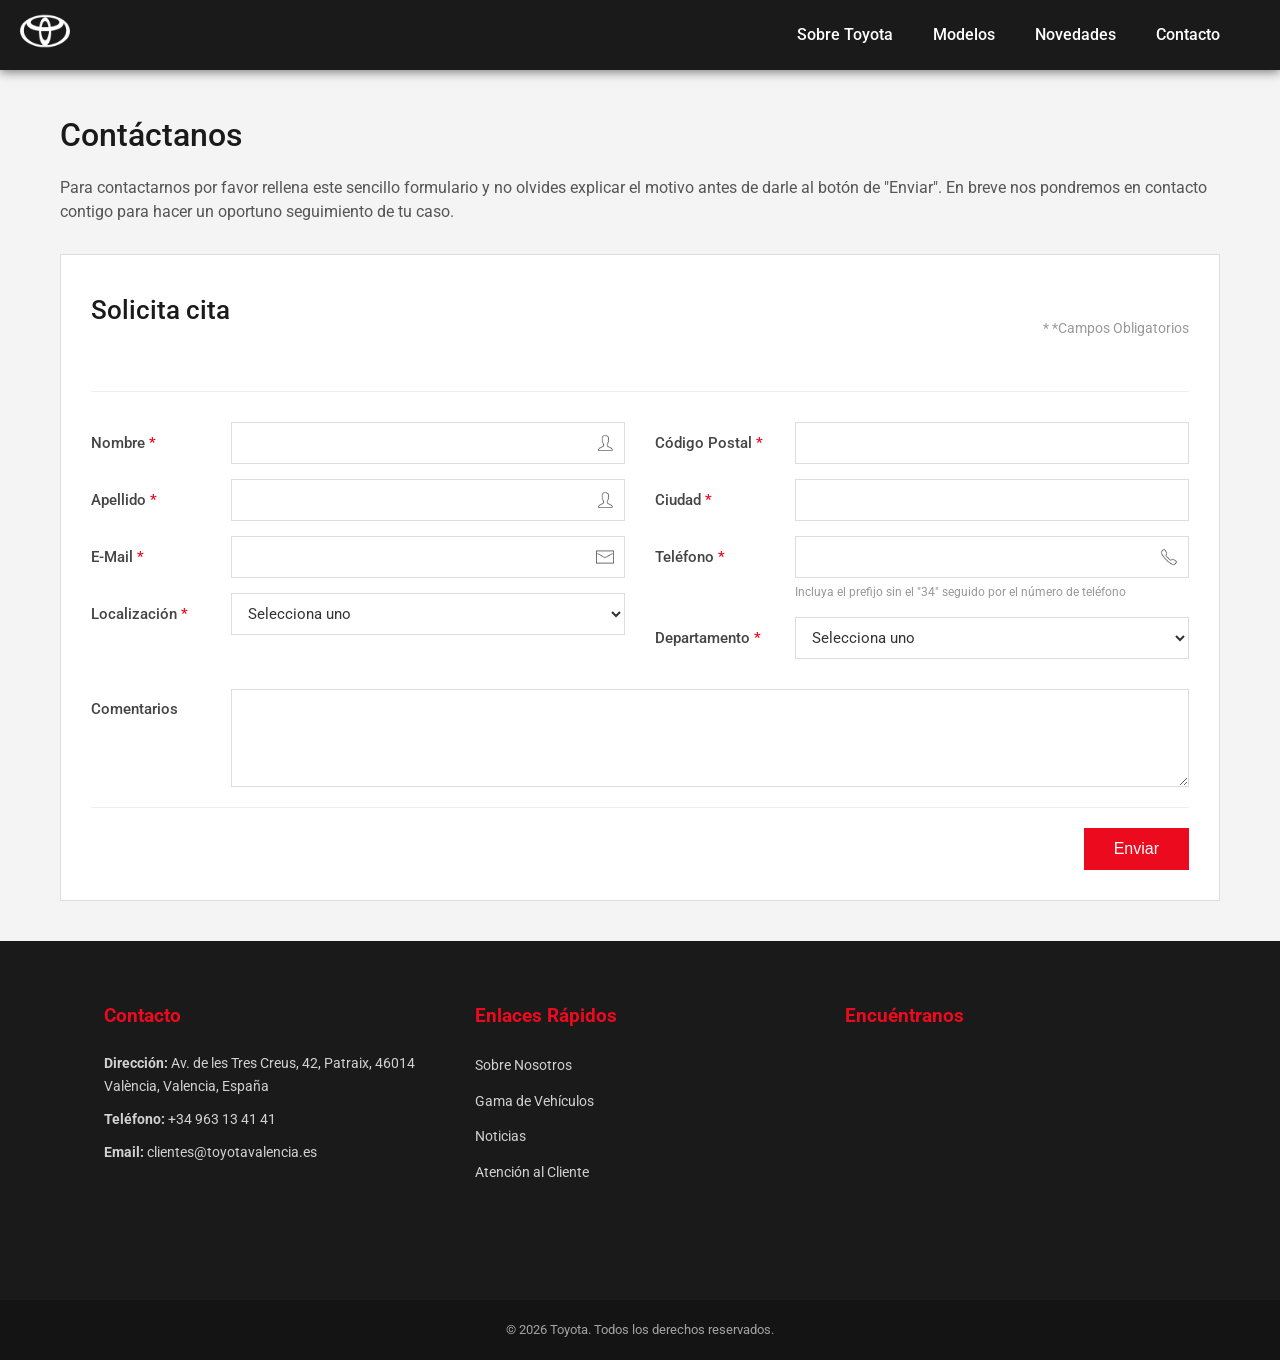
==== commit e4589cc3: "v2" ====
--- a/contacto.html
+++ b/contacto.html
@@ -70,21 +70,21 @@
                         <label>Nombre <span>*</span></label>
                         <div class="envoltura-entrada">
                             <input type="text" required>
-                            <span class="icono-entrada">👤</span>
+                            <span class="icono-entrada"><img src="img/iconos-formularios/user.png" alt="usuario"></span>
                         </div>
                     </div>
                     <div class="fila-grupo-formulario">
                         <label>Apellido <span>*</span></label>
                         <div class="envoltura-entrada">
                             <input type="text" required>
-                            <span class="icono-entrada">👤</span>
+                            <span class="icono-entrada"><img src="img/iconos-formularios/user.png" alt="usuario"></span>
                         </div>
                     </div>
                     <div class="fila-grupo-formulario">
                         <label>E-Mail <span>*</span></label>
                         <div class="envoltura-entrada">
                             <input type="email" required>
-                            <span class="icono-entrada">✉️</span>
+                            <span class="icono-entrada"><img src="img/iconos-formularios/correo.png" alt="email"></span>
                         </div>
                     </div>
                     <div class="fila-grupo-formulario">
@@ -114,7 +114,8 @@
                         <label>Teléfono <span>*</span></label>
                         <div class="envoltura-entrada">
                             <input type="tel" required>
-                            <span class="icono-entrada">📞</span>
+                            <span class="icono-entrada"><img src="img/iconos-formularios/telefono.png"
+                                    alt="teléfono"></span>
                         </div>
                         <small class="pista-telefono">Incluya el prefijo sin el "34" seguido por el número de
                             teléfono</small>
@@ -149,9 +150,9 @@
         <div class="footer-contenedor">
             <div class="footer-contact">
                 <h3>Contacto</h3>
-                <p><strong>Dirección:</strong> Av. de la Institución Libre de Enseñanza, 43, 28037 Madrid, España</p>
-                <p><strong>Teléfono:</strong> +34 900 822 002</p>
-                <p><strong>Email:</strong> clientes@toyota.es</p>
+                <p><strong>Dirección:</strong> Av. de les Tres Creus, 42, Patraix, 46014 València, Valencia, España</p>
+                <p><strong>Teléfono:</strong> +34 963 13 41 41</p>
+                <p><strong>Email:</strong> clientes@toyotavalencia.es</p>
             </div>
             <div class="footer-links">
                 <h3>Enlaces Rápidos</h3>
@@ -166,7 +167,7 @@
                 <h3>Encuéntranos</h3>
                 <!-- Generic Google Maps iframe for demonstration -->
                 <iframe
-                    src="https://www.google.com/maps/embed?pb=!1m18!1m12!1m3!1d3036.568478411603!2d-3.6335193241512415!3d40.43615297143714!2m3!1f0!2f0!3f0!3m2!1i1024!2i768!4f13.1!3m3!1m2!1s0xd422f0ae2763e15%3A0x6d8f28c5a61d1e43!2sToyota%20Espa%C3%B1a!5e0!3m2!1ses!2ses!4v1714820000000!5m2!1ses!2ses"
+                    src="https://www.google.com/maps/embed?pb=!1m18!1m12!1m3!1d3080.125740523077!2d-0.4079836239121901!3d39.46014467161569!2m3!1f0!2f0!3f0!3m2!1i1024!2i768!4f13.1!3m3!1m2!1s0xd604f56f156d68b%3A0x6b8764a7c0678d38!2sToyota%20Valencia%20-%20Sakurauto!5e0!3m2!1ses!2ses!4v1715356588000!5m2!1ses!2ses"
                     width="100%" height="200" style="border:0;" allowfullscreen="" loading="lazy"
                     referrerpolicy="no-referrer-when-downgrade"></iframe>
             </div>
--- a/style.css
+++ b/style.css
@@ -458,12 +458,22 @@
 
 .tarjeta-categoria img {
     width: 100%;
+    height: 180px; /* Altura fija para alineación perfecta */
+    object-fit: contain; /* Asegura que no se deformen */
     margin-bottom: 20px;
     transition: transform 0.3s ease;
 }
 
+.tarjeta-categoria img.img-grande {
+    transform: scale(1.15) translateY(12px); /* Bajamos la imagen sin afectar al flujo del texto */
+}
+
 .tarjeta-categoria:hover img {
-    transform: scale(1.05);
+    transform: scale(1.2); /* Efecto hover un poco más pronunciado */
+}
+
+.tarjeta-categoria:hover img.img-grande {
+    transform: scale(1.25);
 }
 
 .tarjeta-categoria h3 {
--- a/estilos/formulario_style.css
+++ b/estilos/formulario_style.css
@@ -16,56 +16,7 @@
     line-height: 1.6;
 }
 
-/* Header & Nav */
-.main-header {
-    width: 100%;
-    height: 70px;
-    background-color: #1a1a1a;
-    display: flex;
-    justify-content: space-between;
-    align-items: center;
-    position: sticky;
-    top: 0;
-    z-index: 1000;
-    box-shadow: 0 2px 10px rgba(0, 0, 0, 0.5);
-}
-
-.logo {
-    display: flex;
-    align-items: center;
-    height: 100%;
-    padding: 0 20px;
-}
-
-.logo img {
-    height: 50px;
-    width: auto;
-    transition: transform 0.3s ease;
-}
-
-.logo img:hover {
-    transform: scale(1.05);
-}
-
-.lateral {
-    display: flex;
-    height: 100%;
-    align-items: center;
-    padding-right: 20px;
-}
-
-.menu {
-    color: #ffffff;
-    text-decoration: none;
-    padding: 0 20px;
-    font-weight: 500;
-    font-size: 16px;
-    transition: color 0.3s ease;
-}
-
-.menu:hover {
-    color: #EB0A1E;
-}
+/* El encabezado y la navegación se heredan de style.css para mantener la consistencia */
 
 /* Formulario Página de Contacto */
 .envoltura-pagina-contacto {
@@ -100,16 +51,20 @@
 .header-caja-formulario {
     display: flex;
     justify-content: space-between;
+    align-items: center; /* Centrado vertical */
+    border-bottom: 1px solid #eee;
+    padding-bottom: 20px;
+    margin-bottom: 30px;
+    min-height: 60px;
+}
+
+.header-caja-formulario h2 {
+    font-size: 1.6rem;
+    font-weight: 500;
+    color: #1a1a1a;
+    display: flex;
     align-items: center;
-    border-bottom: 1px solid #eee;
-    padding-bottom: 15px;
-    margin-bottom: 20px;
-}
-
-.header-caja-formulario h2 {
-    font-size: 1.5rem;
-    font-weight: 400;
-    color: #666;
+    margin-top: 5px; /* Bajamos un poco el título */
 }
 
 .texto-requerido {
@@ -135,12 +90,14 @@
 .fila-grupo-formulario {
     display: flex;
     align-items: center;
+    width: 100%;
 }
 
 .fila-grupo-formulario label {
-    flex: 0 0 120px;
-    font-size: 1rem;
-    color: #666;
+    flex: 0 0 140px; /* Ancho fijo para etiquetas para alineación perfecta */
+    font-size: 0.95rem;
+    color: #444;
+    font-weight: 500;
 }
 
 .fila-grupo-formulario label span {
@@ -152,82 +109,75 @@
     position: relative;
     display: flex;
     align-items: center;
+    min-height: 42px;
 }
 
 .envoltura-entrada input,
 .envoltura-entrada select,
 .envoltura-entrada textarea {
     width: 100%;
-    padding: 8px 12px;
-    border: 1px solid #ccc;
+    height: 42px; /* Tamaño estandarizado */
+    padding: 0 12px;
+    border: 1px solid #ddd;
     outline: none;
-    font-size: 1rem;
+    font-size: 0.95rem;
     font-family: inherit;
     color: #333;
-    transition: border-color 0.3s;
+    transition: all 0.3s;
+    background-color: #fff;
+}
+
+.envoltura-entrada textarea {
+    height: auto;
+    padding: 12px;
+    min-height: 100px;
 }
 
 .envoltura-entrada input:focus,
 .envoltura-entrada select:focus,
 .envoltura-entrada textarea:focus {
     border-color: #EB0A1E;
+    box-shadow: 0 0 0 3px rgba(235, 10, 30, 0.1);
 }
 
 .icono-entrada {
     position: absolute;
-    right: 1px;
-    top: 1px;
-    bottom: 1px;
-    width: 35px;
-    background: #f4f4f4;
-    border-left: 1px solid #ccc;
+    right: 5px;
+    top: 50%;
+    transform: translateY(-50%);
+    width: 30px;
+    height: 30px;
     display: flex;
     align-items: center;
     justify-content: center;
-    color: #888;
+    pointer-events: none;
+    z-index: 5;
+}
+
+.icono-entrada img {
+    width: 18px;
+    height: 18px;
+    object-fit: contain;
+    opacity: 0.7;
 }
 
 .envoltura-entrada input[type="text"],
 .envoltura-entrada input[type="email"],
 .envoltura-entrada input[type="tel"] {
-    padding-right: 40px; /* Make room for icon if it exists */
-}
-
-/* Remove padding if no icon (CSS trick: we added icon explicitly, so no general rule needed, but for simplicity we rely on the specific classes where we added icons) */
-.columna-formulario:nth-child(2) .fila-grupo-formulario:not(.fila-telefono) .envoltura-entrada input {
-    padding-right: 12px; /* overwrite for the ones without icons */
+    padding-right: 40px;
 }
 
 .fila-telefono {
-    flex-direction: column;
-    align-items: flex-start;
-}
-
-.fila-telefono .envoltura-entrada {
-    width: 100%;
-}
-
-.fila-telefono label {
-    margin-bottom: 5px;
-}
-
-.fila-telefono .envoltura-entrada {
-    display: flex;
-    margin-left: 120px;
-    width: calc(100% - 120px);
-}
-
-/* Special fix to align label properly on the left and input on the right for phone */
-.fila-telefono {
-    flex-direction: row;
+    position: relative;
     flex-wrap: wrap;
 }
+
 .pista-telefono {
-    margin-left: 120px;
-    width: calc(100% - 120px);
+    margin-left: 140px; /* Debe coincidir con el flex-basis del label */
     font-size: 0.75rem;
     color: #999;
-    margin-top: 4px;
+    margin-top: 5px;
+    width: 100%;
 }
 
 .fila-ancho-completo {
@@ -331,3 +281,59 @@
     font-size: 0.8rem;
     opacity: 0.6;
 }
+
+/* --- Media Queries Responsivas --- */
+
+@media (max-width: 1024px) {
+    .envoltura-pagina-contacto {
+        margin: 20px auto;
+    }
+
+    .caja-formulario-contacto {
+        padding: 20px;
+    }
+
+    .columna-formulario {
+        min-width: 100%;
+    }
+}
+
+@media (max-width: 768px) {
+    .header-pagina-contacto h1 {
+        font-size: 1.6rem;
+    }
+
+    .header-caja-formulario {
+        flex-direction: column;
+        align-items: flex-start;
+        gap: 10px;
+    }
+
+    .fila-grupo-formulario {
+        flex-direction: column;
+        align-items: flex-start;
+    }
+
+    .fila-grupo-formulario label {
+        flex: none;
+        margin-bottom: 8px;
+    }
+
+    .envoltura-entrada {
+        width: 100%;
+    }
+
+    .fila-telefono .envoltura-entrada,
+    .pista-telefono {
+        margin-left: 0;
+        width: 100%;
+    }
+
+    .footer-caja-formulario {
+        justify-content: center;
+    }
+
+    .btn-enviar {
+        width: 100%;
+    }
+}
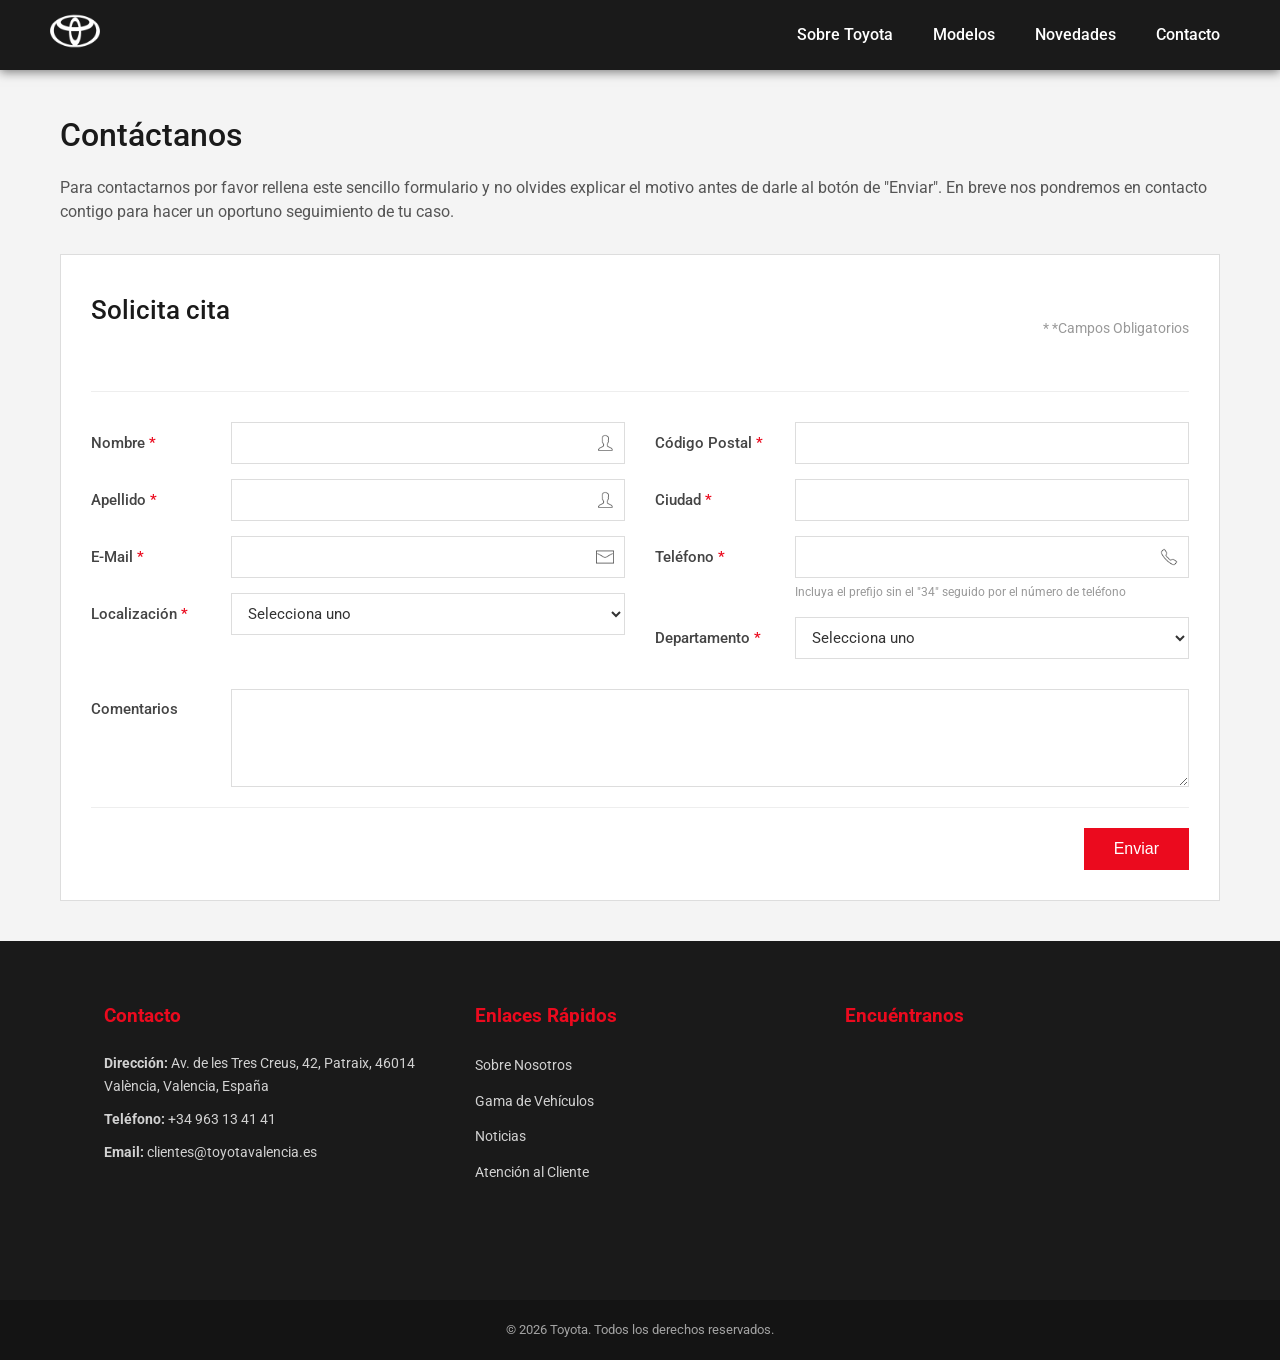
==== commit 684550b6: ":)" ====
--- a/contacto.html
+++ b/contacto.html
@@ -21,27 +21,27 @@
         <nav class="lateral">
             <div class="nav-item">
                 <a class="menu" href="toyota.html">Sobre Toyota</a>
-                <div class="dropdown">
-                    <a href="#">Historia</a>
-                    <a href="#">Filosofía</a>
-                    <a href="#">Sostenibilidad</a>
+                <div class="desplegable">
+                    <a href="toyota.html">Historia</a>
+                    <a href="toyota.html">Filosofía</a>
+                    <a href="toyota.html">Sostenibilidad</a>
                 </div>
             </div>
             <div class="nav-item">
                 <a class="menu" href="modelos.html">Modelos</a>
-                <div class="dropdown">
-                    <a href="#">Híbridos</a>
-                    <a href="#">SUVs</a>
-                    <a href="#">Camionetas</a>
-                    <a href="#">Sedanes</a>
+                <div class="desplegable">
+                    <a href="modelos.html">Híbridos</a>
+                    <a href="modelos.html">SUVs</a>
+                    <a href="modelos.html">Camionetas</a>
+                    <a href="modelos.html">Sedanes</a>
                 </div>
             </div>
             <div class="nav-item">
                 <a class="menu" href="novedades.html">Novedades</a>
-                <div class="dropdown">
-                    <a href="#">Noticias</a>
-                    <a href="#">Eventos</a>
-                    <a href="#">Promociones</a>
+                <div class="desplegable">
+                    <a href="novedades.html">Noticias</a>
+                    <a href="novedades.html">Eventos</a>
+                    <a href="novedades.html">Promociones</a>
                 </div>
             </div>
             <div class="nav-item">
--- a/style.css
+++ b/style.css
@@ -1,3 +1,4 @@
+/* Este style se usa para dar formato al header, nav y footer de todas las paginas del proyecto */
 * {
     margin: 0px;
     padding: 0px;
@@ -24,8 +25,10 @@
     display: flex;
     justify-content: space-between;
     align-items: center;
+    /* Posicion Sticky para que se mantenga fijo al hacer scroll */
     position: sticky;
     top: 0;
+    /* z-index para no solaparlo con otros elementos */
     z-index: 1000;
     box-shadow: 0 2px 10px rgba(0, 0, 0, 0.5);
 }
@@ -34,19 +37,22 @@
     display: flex;
     align-items: center;
     height: 100%;
-    padding: 0 20px;
+    padding: 0 50px;
 }
 
 .logo img {
     height: 50px;
     width: auto;
+    /* Transición para que el hover sea mas suave */
     transition: transform 0.3s ease;
 }
 
+/* Incrementa un poco el tamaño al hacer hover */
 .logo img:hover {
     transform: scale(1.05);
 }
 
+/* Nav de los enlaces */
 .lateral {
     display: flex;
     height: 100%;
@@ -61,7 +67,8 @@
     align-items: center;
 }
 
-.dropdown {
+/* Posicionamiento de los items del desplegable */
+.desplegable {
     position: absolute;
     top: 100%;
     left: 20px;
@@ -78,22 +85,25 @@
     z-index: 2000;
 }
 
-.nav-item:hover .dropdown {
+/* Al hacer hover que estos items se muestren */
+.nav-item:hover .desplegable {
     opacity: 1;
     visibility: visible;
     transform: translateY(0);
 }
 
-.dropdown a {
+.desplegable a {
     color: #ffffff;
     padding: 12px 20px;
     text-decoration: none;
     font-size: 14px;
+    /* Animacion que se activa al hacer hover que cambia
+     el color de la fuente y la mueve un poco a la izquierda */
     transition: background-color 0.2s ease, padding-left 0.2s ease;
     border-bottom: 1px solid rgba(255, 255, 255, 0.05);
 }
 
-.dropdown a:hover {
+.desplegable a:hover {
     background-color: #2a2a2a;
     color: #EB0A1E;
     padding-left: 25px;
@@ -113,8 +123,9 @@
 }
 
 /* Sección Portada */
-/* SECCIÓN HERO SPLIT */
+/* Raquel nos enseño que esta parte se le llama hero*/
 .hero-split {
+    /* le pusimos hero split porque esta es la parte del corte */
     display: flex;
     height: 100vh;
     min-height: 600px;
@@ -122,18 +133,19 @@
     overflow: hidden;
 }
 
+/* Seccion del texto */
 .hero-texto {
     width: 65%;
     display: flex;
     flex-direction: column;
     justify-content: center;
     padding: 0 8%;
-    padding-bottom: 100px;
-    /* Al empujar desde abajo, el contenido sube */
+    padding-bottom: 200px;
 }
 
 .hero-texto h1 {
-    font-size: 5rem;
+    /* Uso de medidas rem para ayudar con el responsive */
+    font-size: 6rem;
     font-weight: 800;
     line-height: 1;
     color: #1a1a1a;
@@ -155,12 +167,14 @@
     text-decoration: none;
     font-weight: 600;
     border-radius: 4px;
+    /* Transicion para que se vea mas suave al hover */
     transition: background-color 0.3s ease, transform 0.2s ease;
     width: fit-content;
 }
 
 .btn-primario:hover {
     background-color: #cc0000;
+    /* Subirlo un poquito */
     transform: translateY(-2px);
 }
 
@@ -178,12 +192,12 @@
     width: 130%;
     margin-left: -120%;
     margin-top: 10%;
-    /* Bajamos el coche para que las ruedas toquen las estelas */
     filter: drop-shadow(-15px 15px 30px rgba(0, 0, 0, 0.5));
 }
 
 .coche-destacado img {
     width: 100%;
+    /* Juego de las perspectivas para que se vea asi como 3D */
     transform: perspective(2000px) rotateY(-25deg) rotateX(2deg);
 }
 
@@ -198,7 +212,7 @@
     z-index: 1;
 }
 
-/* SECCIÓN OFERTAS Y BENEFICIOS */
+/* Seccion de ofertas y beneficios de la marca */
 .ofertas-beneficios {
     padding: 0;
     background: linear-gradient(to right, #f9f9f9 65%, #000 65%);
@@ -458,18 +472,22 @@
 
 .tarjeta-categoria img {
     width: 100%;
-    height: 180px; /* Altura fija para alineación perfecta */
-    object-fit: contain; /* Asegura que no se deformen */
+    height: 180px;
+    /* Altura fija para alineación perfecta */
+    object-fit: contain;
+    /* Asegura que no se deformen */
     margin-bottom: 20px;
     transition: transform 0.3s ease;
 }
 
 .tarjeta-categoria img.img-grande {
-    transform: scale(1.15) translateY(12px); /* Bajamos la imagen sin afectar al flujo del texto */
+    transform: scale(1.15) translateY(12px);
+    /* Bajamos la imagen sin afectar al flujo del texto */
 }
 
 .tarjeta-categoria:hover img {
-    transform: scale(1.2); /* Efecto hover un poco más pronunciado */
+    transform: scale(1.2);
+    /* Efecto hover un poco más pronunciado */
 }
 
 .tarjeta-categoria:hover img.img-grande {
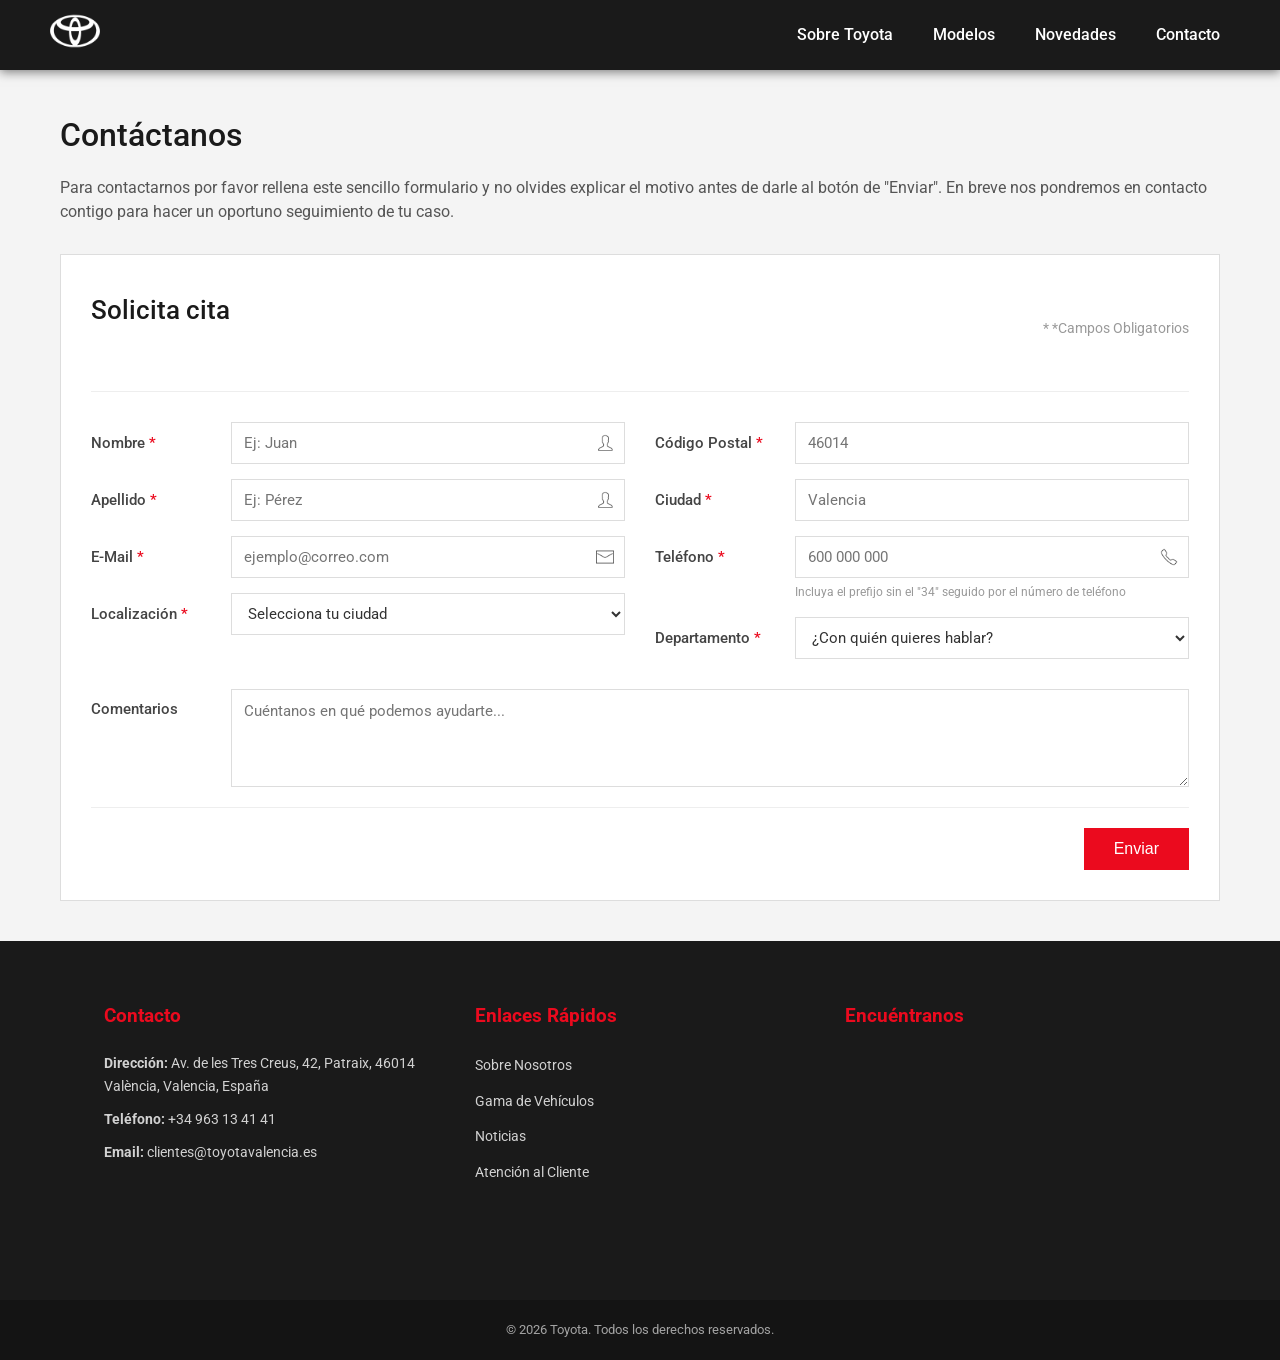
==== commit 5e526106: ":<" ====
--- a/contacto.html
+++ b/contacto.html
@@ -11,6 +11,7 @@
 </head>
 
 <body>
+    <!-- Header - nav -->
     <header class="main-header">
         <div class="logo">
             <a href="index.html">
@@ -50,6 +51,7 @@
         </nav>
     </header>
 
+    <!-- Cuerpo de la pagina -->
     <div class="envoltura-pagina-contacto">
         <div class="header-pagina-contacto">
             <h1>Contáctanos</h1>
@@ -69,21 +71,21 @@
                     <div class="fila-grupo-formulario">
                         <label>Nombre <span>*</span></label>
                         <div class="envoltura-entrada">
-                            <input type="text" required>
+                            <input type="text" placeholder="Ej: Juan" required>
                             <span class="icono-entrada"><img src="img/iconos-formularios/user.png" alt="usuario"></span>
                         </div>
                     </div>
                     <div class="fila-grupo-formulario">
                         <label>Apellido <span>*</span></label>
                         <div class="envoltura-entrada">
-                            <input type="text" required>
+                            <input type="text" placeholder="Ej: Pérez" required>
                             <span class="icono-entrada"><img src="img/iconos-formularios/user.png" alt="usuario"></span>
                         </div>
                     </div>
                     <div class="fila-grupo-formulario">
                         <label>E-Mail <span>*</span></label>
                         <div class="envoltura-entrada">
-                            <input type="email" required>
+                            <input type="email" placeholder="ejemplo@correo.com" required>
                             <span class="icono-entrada"><img src="img/iconos-formularios/correo.png" alt="email"></span>
                         </div>
                     </div>
@@ -91,7 +93,11 @@
                         <label>Localización <span>*</span></label>
                         <div class="envoltura-entrada">
                             <select required>
-                                <option value="" disabled selected>Selecciona uno</option>
+                                <option value="" disabled selected>Selecciona tu ciudad</option>
+                                <option value="valencia">Valencia</option>
+                                <option value="madrid">Madrid</option>
+                                <option value="barcelona">Barcelona</option>
+                                <option value="sevilla">Sevilla</option>
                             </select>
                         </div>
                     </div>
@@ -101,19 +107,19 @@
                     <div class="fila-grupo-formulario">
                         <label>Código Postal <span>*</span></label>
                         <div class="envoltura-entrada">
-                            <input type="text" required>
+                            <input type="text" placeholder="46014" required>
                         </div>
                     </div>
                     <div class="fila-grupo-formulario">
                         <label>Ciudad <span>*</span></label>
                         <div class="envoltura-entrada">
-                            <input type="text" required>
+                            <input type="text" placeholder="Valencia" required>
                         </div>
                     </div>
                     <div class="fila-grupo-formulario fila-telefono">
                         <label>Teléfono <span>*</span></label>
                         <div class="envoltura-entrada">
-                            <input type="tel" required>
+                            <input type="tel" placeholder="600 000 000" required>
                             <span class="icono-entrada"><img src="img/iconos-formularios/telefono.png"
                                     alt="teléfono"></span>
                         </div>
@@ -124,7 +130,11 @@
                         <label>Departamento <span>*</span></label>
                         <div class="envoltura-entrada">
                             <select required>
-                                <option value="" disabled selected>Selecciona uno</option>
+                                <option value="" disabled selected>¿Con quién quieres hablar?</option>
+                                <option value="ventas">Ventas</option>
+                                <option value="taller">Taller y Mantenimiento</option>
+                                <option value="financiacion">Financiación</option>
+                                <option value="otros">Otros</option>
                             </select>
                         </div>
                     </div>
@@ -133,7 +143,7 @@
                 <div class="fila-grupo-formulario fila-ancho-completo">
                     <label>Comentarios</label>
                     <div class="envoltura-entrada">
-                        <textarea rows="4"></textarea>
+                        <textarea rows="4" placeholder="Cuéntanos en qué podemos ayudarte..."></textarea>
                     </div>
                 </div>
             </div>
--- a/style.css
+++ b/style.css
@@ -257,6 +257,7 @@
     color: #EB0A1E;
 }
 
+/* Display en grid para que los elementos de esta parte se muestren en columnas */
 .grid-ofertas {
     display: grid;
     grid-template-columns: 1fr 1fr;
@@ -278,6 +279,8 @@
 .tarjeta-oferta img {
     width: 100%;
     height: 180px;
+    /* Se redimenciona la imagen
+     para que este en el contenedor de forma mas asi como natural */
     object-fit: contain;
     padding: 20px;
     background-color: #f4f4f4;
@@ -310,6 +313,7 @@
     font-size: 0.9rem;
 }
 
+/* Esta es la tarjeta que ocupa dos columnas de ancho */
 .full-width {
     grid-column: span 2;
 }
@@ -340,7 +344,7 @@
     text-transform: uppercase;
 }
 
-/* BENEFICIOS */
+/* Cajilla de beneficios y esas cosas */
 .lista-beneficios {
     display: flex;
     flex-direction: column;
@@ -384,8 +388,9 @@
     text-transform: uppercase;
 }
 
-/* SECCIÓN FINANCIACIÓN */
+/* Seccion de la financiacion */
 .financiacion-banner {
+    /* Esta es la imagen de fondo que esta detras de todo */
     padding: 100px 5%;
     background-color: #111111;
     background-image: linear-gradient(rgba(0, 0, 0, 0.6), rgba(0, 0, 0, 0.6)), url('img/llaves.png');
@@ -394,6 +399,7 @@
     background-size: cover;
 }
 
+/* div de el formulario */
 .financiacion-contenido {
     max-width: 1200px;
     margin: 0 auto;
@@ -413,6 +419,7 @@
     margin-bottom: 30px;
 }
 
+/* Estilo de las selecciones */
 .campos-calculadora select {
     padding: 12px;
     border: 1px solid #ddd;
@@ -426,7 +433,9 @@
 }
 
 .check-list li::before {
-    content: "✓";
+    /* Con este before le ponemos el icono de la flechita sin tocar y desacomodar 
+    la disposicion del texto del html */
+    content: "->";
     color: #EB0A1E;
     font-weight: bold;
     margin-right: 10px;
@@ -441,10 +450,11 @@
     font-size: 1.1rem;
     font-weight: bold;
     border-radius: 4px;
+    /* Modificacion del mouse */
     cursor: pointer;
 }
 
-/* SECCIÓN CATEGORÍAS */
+/* Seccion de las categorias de los coches */
 .categorias-modelos {
     padding: 80px 5%;
 }
@@ -455,8 +465,11 @@
     margin-bottom: 60px;
 }
 
+/* Mismo display en grid para ponerlo en columnas */
 .grid-categorias {
     display: grid;
+    /* Descubri que a este tipo "layout" se le puede poner un formato 
+    basicamente es: repeat( cantidad de columnas, que ancho ocupa cada una ) */
     grid-template-columns: repeat(3, 1fr);
     gap: 30px;
     max-width: 1200px;
@@ -473,26 +486,21 @@
 .tarjeta-categoria img {
     width: 100%;
     height: 180px;
-    /* Altura fija para alineación perfecta */
     object-fit: contain;
-    /* Asegura que no se deformen */
     margin-bottom: 20px;
     transition: transform 0.3s ease;
 }
 
+/* Trato especial de esa imagen que nos estaba dando problemas */
 .tarjeta-categoria img.img-grande {
     transform: scale(1.15) translateY(12px);
-    /* Bajamos la imagen sin afectar al flujo del texto */
 }
 
 .tarjeta-categoria:hover img {
+    /* no se si este hover sea mucho pero lo dejo ahi */
     transform: scale(1.2);
-    /* Efecto hover un poco más pronunciado */
-}
-
-.tarjeta-categoria:hover img.img-grande {
-    transform: scale(1.25);
-}
+}
+
 
 .tarjeta-categoria h3 {
     font-size: 1.5rem;
@@ -511,7 +519,9 @@
     margin: 0 auto;
     padding: 0 5%;
     display: grid;
+    /* Lo mismo, formato del layout del grid ese */
     grid-template-columns: repeat(auto-fit, minmax(250px, 1fr));
+    /* espacio entre las columnas */
     gap: 40px;
     margin-bottom: 40px;
 }
@@ -551,9 +561,12 @@
 
 .footer-map iframe {
     border-radius: 4px;
+    width: 100%;
+    height: 200px;
 }
 
 .footer-bottom {
+    /* Esto es lo del copy */
     background-color: #111111;
     text-align: center;
     padding: 20px;
@@ -561,28 +574,9 @@
     opacity: 0.6;
 }
 
-/* Banner Promocional */
-.banner-promocional {
-    background-color: #EB0A1E;
-    color: #ffffff;
-    padding: 60px 40px;
-    border-radius: 12px;
-    max-width: 1000px;
-    margin: 60px auto;
-    box-shadow: 0 15px 30px rgba(235, 10, 30, 0.3);
-}
-
-.banner-promocional h2 {
-    font-size: 2.5rem;
-    margin-bottom: 20px;
-}
-
-.banner-promocional p {
-    font-size: 1.2rem;
-    margin-bottom: 30px;
-}
-
-/* Responsive adjustments */
+/* Ajustes del responsive ara cada tamaño */
+
+/* Este es para pantallas no muy pequeñas, como la de la tablet grande*/
 @media (max-width: 1200px) {
     .hero-texto h1 {
         font-size: 3.5rem;
@@ -593,6 +587,7 @@
     }
 }
 
+/* Este es para pantallas pequeñas como las de celular */
 @media (max-width: 768px) {
     .hero-split {
         flex-direction: column;
@@ -607,14 +602,12 @@
 
     .hero-imagen-coche {
         background-color: #000;
-        /* Fondo negro para que la imagen resalte */
         padding: 0;
-        /* Sin padding para que la imagen sea full width */
-    }
-
+    }
+
+    /* Aca es donde se oculta la imagen normal del navegador para mostrar la editada */
     .estelas-luz {
         display: none;
-        /* Ocultar la carretera normal en mobile */
     }
 
     .coche-destacado {
@@ -632,7 +625,6 @@
 
     .ofertas-beneficios {
         background: #f9f9f9;
-        /* Quitar gradiente de split */
         padding: 40px 0;
     }
 
@@ -655,10 +647,13 @@
 
     .grid-ofertas,
     .grid-categorias {
+        /* Cambio en el formato del layout del grid para que se ponga en una sola columna */
         grid-template-columns: 1fr;
     }
 
-    .full-width {
+    /* Este ultimo daba problemas con el tamaño, es el que normal ocupa 2 columnas
+    por lo que le meti formato de una */
+    .tamaño-normal {
         grid-column: span 1;
     }
 
@@ -672,10 +667,10 @@
 
     .financiacion-banner {
         background-attachment: scroll;
-        /* Fixed causa problemas en muchos navegadores móviles */
         padding: 60px 5%;
     }
 
+    /* ajuste de la financiacion */
     .calculadora-box {
         max-width: 100%;
         padding: 30px 20px;
@@ -699,7 +694,7 @@
     }
 }
 
-/* --- RESPONSIVE CONFIGURATIONS --- */
+/* Responsive de pantallas grandes */
 @media (min-width: 1301px) {
     .contenedor {
         max-width: 1300px;
--- a/estilos/formulario_style.css
+++ b/estilos/formulario_style.css
@@ -16,9 +16,7 @@
     line-height: 1.6;
 }
 
-/* El encabezado y la navegación se heredan de style.css para mantener la consistencia */
-
-/* Formulario Página de Contacto */
+/* Formulario de Contacto */
 .envoltura-pagina-contacto {
     max-width: 1200px;
     margin: 40px auto;
@@ -51,7 +49,7 @@
 .header-caja-formulario {
     display: flex;
     justify-content: space-between;
-    align-items: center; /* Centrado vertical */
+    align-items: center;
     border-bottom: 1px solid #eee;
     padding-bottom: 20px;
     margin-bottom: 30px;
@@ -64,7 +62,7 @@
     color: #1a1a1a;
     display: flex;
     align-items: center;
-    margin-top: 5px; /* Bajamos un poco el título */
+    margin-top: 5px;
 }
 
 .texto-requerido {
@@ -94,7 +92,7 @@
 }
 
 .fila-grupo-formulario label {
-    flex: 0 0 140px; /* Ancho fijo para etiquetas para alineación perfecta */
+    flex: 0 0 140px;
     font-size: 0.95rem;
     color: #444;
     font-weight: 500;
@@ -112,11 +110,12 @@
     min-height: 42px;
 }
 
+/* Aplicado del mismo tamaño a todos los inputs */
 .envoltura-entrada input,
 .envoltura-entrada select,
 .envoltura-entrada textarea {
     width: 100%;
-    height: 42px; /* Tamaño estandarizado */
+    height: 42px;
     padding: 0 12px;
     border: 1px solid #ddd;
     outline: none;
@@ -133,6 +132,7 @@
     min-height: 100px;
 }
 
+/* Cambio de color cuando se hace click para escribir */
 .envoltura-entrada input:focus,
 .envoltura-entrada select:focus,
 .envoltura-entrada textarea:focus {
@@ -141,6 +141,7 @@
 }
 
 .icono-entrada {
+    /* Ajuste de la posicion de los iconos */
     position: absolute;
     right: 5px;
     top: 50%;
@@ -161,6 +162,7 @@
     opacity: 0.7;
 }
 
+/* Separacion entre los campos del formulario */
 .envoltura-entrada input[type="text"],
 .envoltura-entrada input[type="email"],
 .envoltura-entrada input[type="tel"] {
@@ -169,11 +171,13 @@
 
 .fila-telefono {
     position: relative;
+    /* el wrap hace que el campo del telefono se adapte a el campo superior, quedando del mismo tamaño */
+    /* lo puse pq el muy cabron no se adaptaba */
     flex-wrap: wrap;
 }
 
 .pista-telefono {
-    margin-left: 140px; /* Debe coincidir con el flex-basis del label */
+    margin-left: 140px;
     font-size: 0.75rem;
     color: #999;
     margin-top: 5px;
@@ -220,70 +224,11 @@
     background-color: #cc0000;
 }
 
-/* Footer */
-.main-footer {
-    background-color: #1a1a1a;
-    color: #ffffff;
-    padding-top: 60px;
-}
-
-.footer-contenedor {
-    max-width: 1200px;
-    margin: 0 auto;
-    padding: 0 5%;
-    display: grid;
-    grid-template-columns: repeat(auto-fit, minmax(250px, 1fr));
-    gap: 40px;
-    margin-bottom: 40px;
-}
-
-.footer-contenedor h3 {
-    color: #EB0A1E;
-    margin-bottom: 20px;
-    font-size: 1.2rem;
-}
-
-.footer-contact p {
-    margin-bottom: 10px;
-    font-size: 0.9rem;
-    opacity: 0.8;
-}
-
-.footer-links ul {
-    list-style: none;
-}
-
-.footer-links li {
-    margin-bottom: 10px;
-}
-
-.footer-links a {
-    color: #ffffff;
-    text-decoration: none;
-    opacity: 0.8;
-    transition: opacity 0.3s ease, color 0.3s ease;
-    font-size: 0.9rem;
-}
-
-.footer-links a:hover {
-    opacity: 1;
-    color: #EB0A1E;
-}
-
-.footer-map iframe {
-    border-radius: 4px;
-}
-
-.footer-bottom {
-    background-color: #111111;
-    text-align: center;
-    padding: 20px;
-    font-size: 0.8rem;
-    opacity: 0.6;
-}
-
-/* --- Media Queries Responsivas --- */
-
+/* --- Ajustes responsive --- */
+/* Al usar medidas rem y porcentajes se evita el ajuste dependiendo de la disposicion 
+vertical u horizontal */
+
+/* El tamaño de las tablets y pantallas mas pequeñas se ajusta automaticamente */
 @media (max-width: 1024px) {
     .envoltura-pagina-contacto {
         margin: 20px auto;
@@ -298,6 +243,7 @@
     }
 }
 
+/* Para moviles */
 @media (max-width: 768px) {
     .header-pagina-contacto h1 {
         font-size: 1.6rem;
@@ -336,4 +282,4 @@
     .btn-enviar {
         width: 100%;
     }
-}
+}
